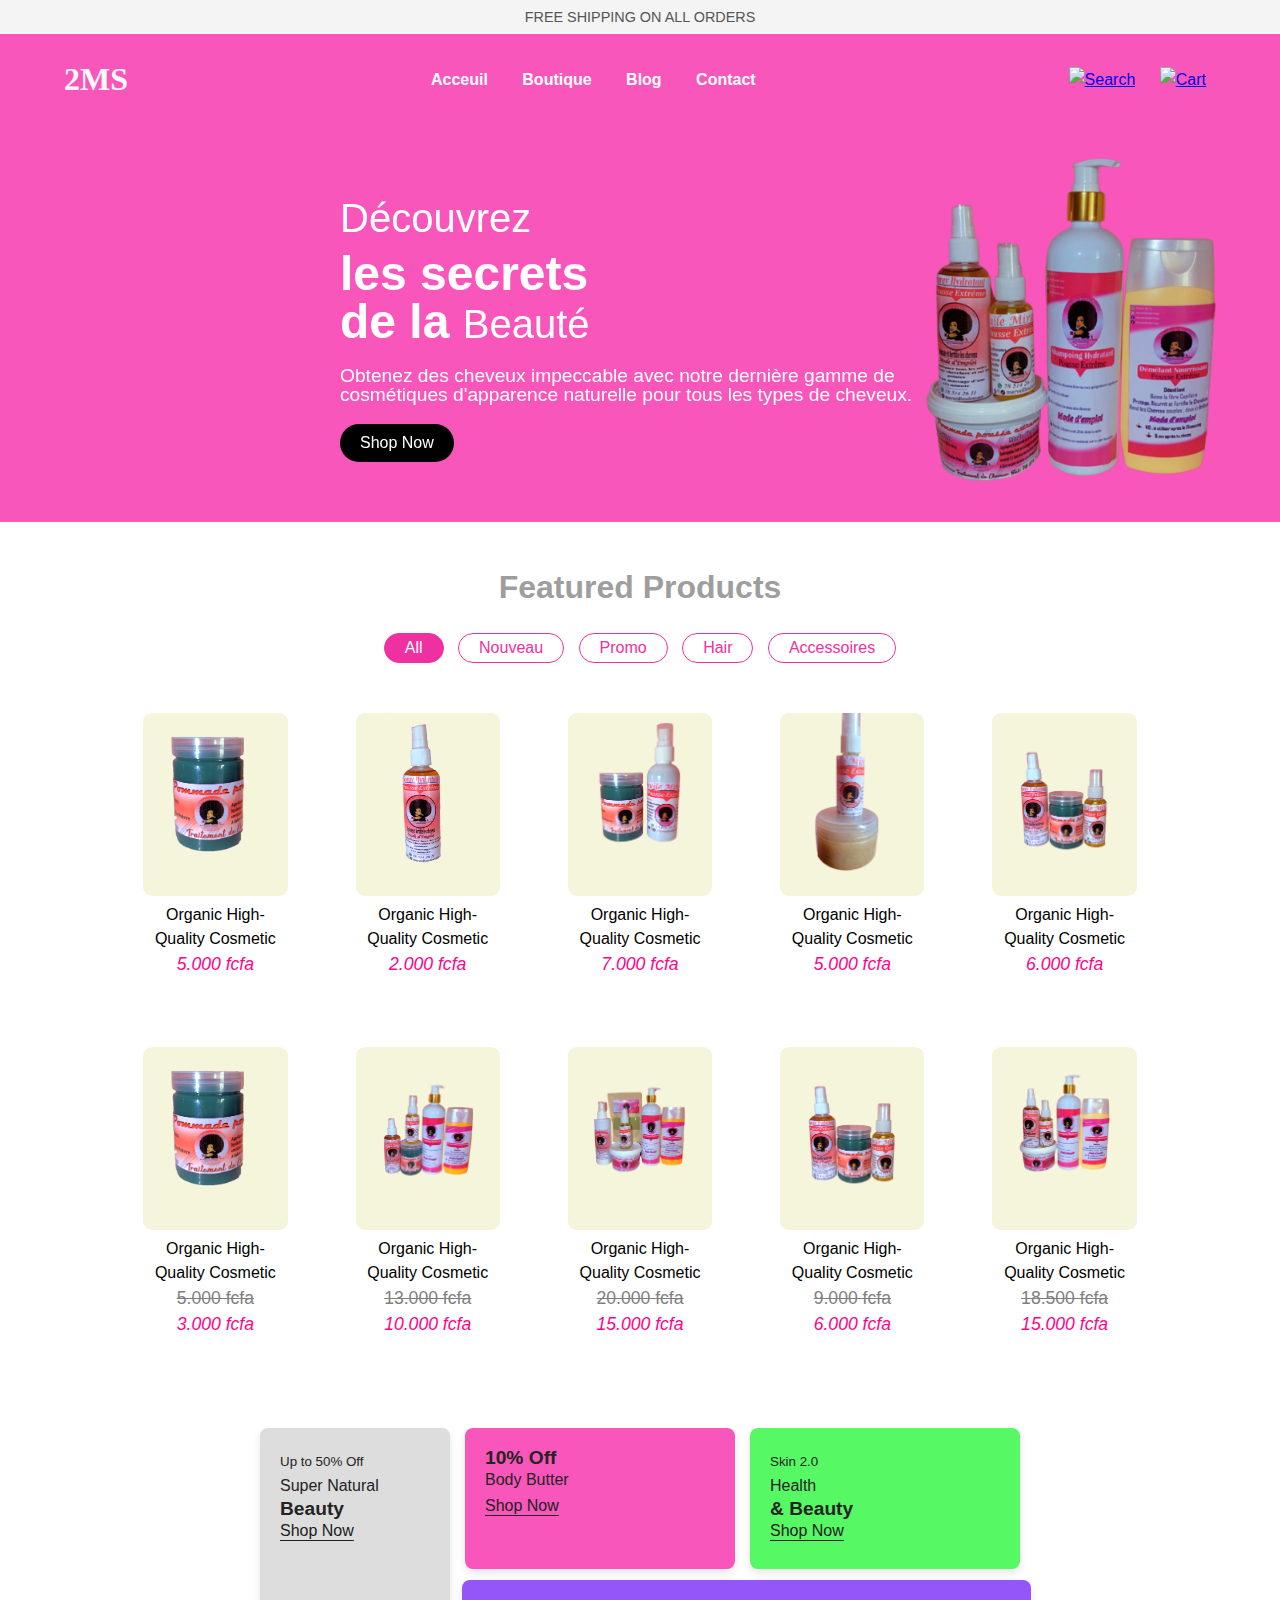
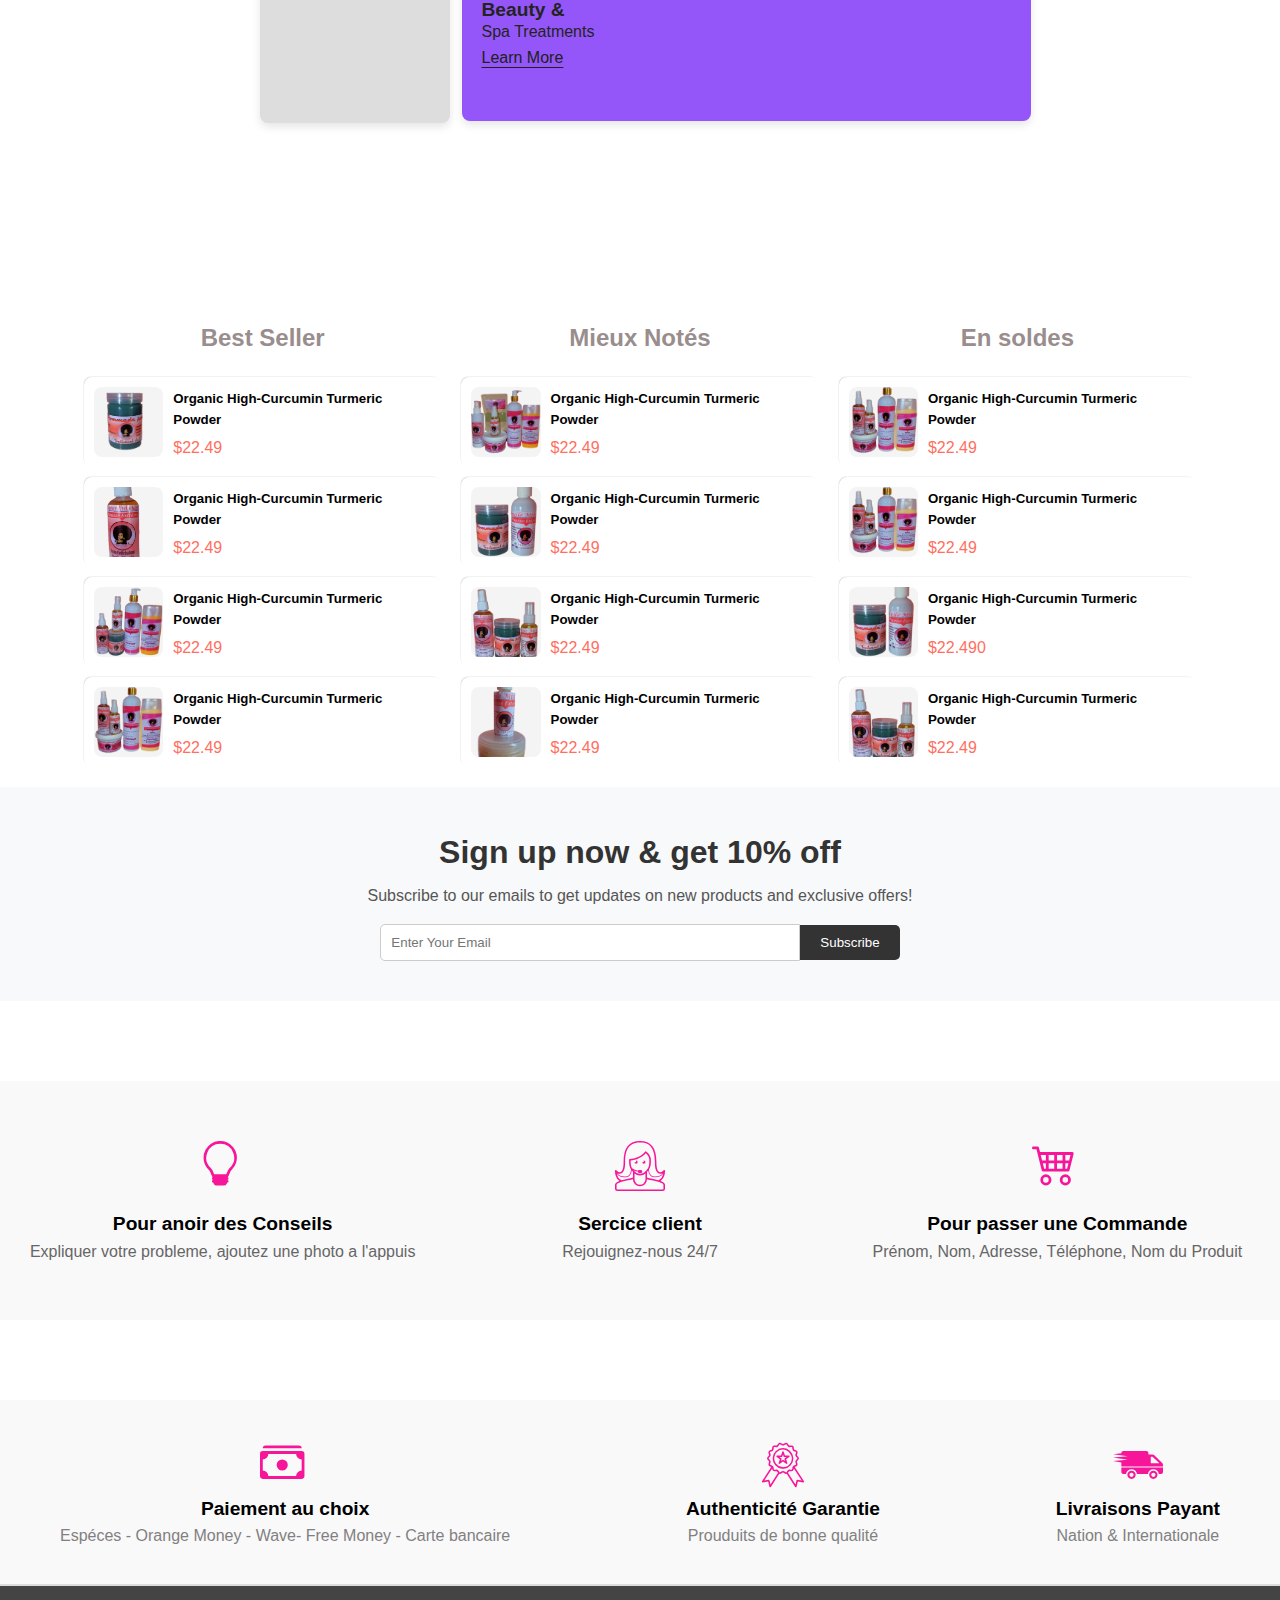
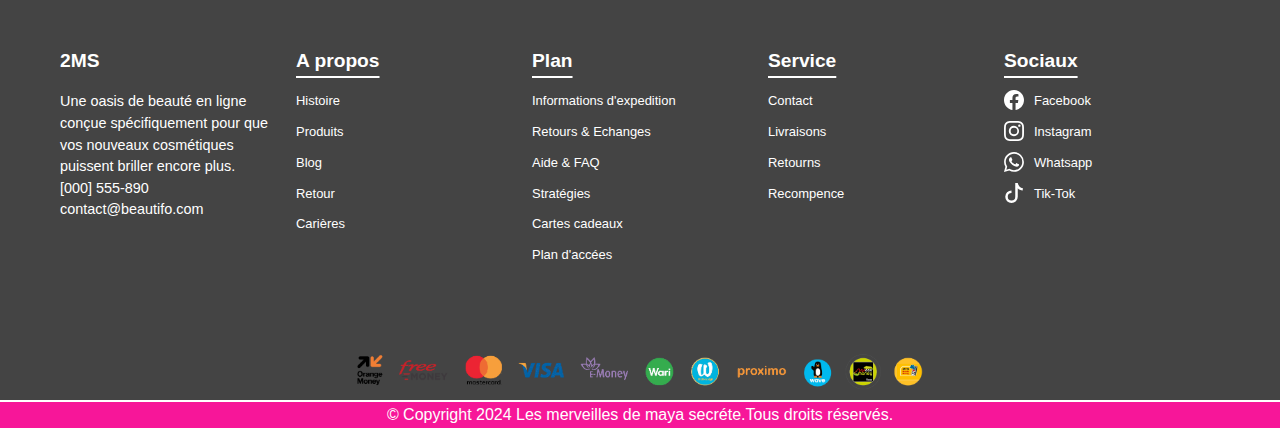
==== index.html @ 4b8a7e7c "init" ====
<!DOCTYPE html>
<html lang="en">
  <head>
    <meta charset="UTF-8" />
    <meta name="viewport" content="width=device-width, initial-scale=1.0" />
    <title>Beautifo Store</title>
    <link rel="stylesheet" href="./asset/css/style.css" />
  </head>

  <body>
    <header>
      <div class="top-bar">
        <p>FREE SHIPPING ON ALL ORDERS</p>
      </div>
      <div class="main-header">
        <div class="header-nav">
          <div class="logo">
            <h1>2MS</h1>
          </div>
          <nav>
            <ul>
              <li><a href="#">Acceuil</a></li>
              <li><a href="#v">Boutique</a></li>
              <li><a href="#">Blog</a></li>
              <li><a href="#">Contact</a></li>
            </ul>
          </nav>
          <div class="header-icons">
            <a href="#"><img src="search-icon.png" alt="Search" /></a>
            <a href="#"><img src="cart-icon.png" alt="Cart" /></a>
          </div>
        </div>
      </div>
    </header>


    <section class="hero">
      <div class="hero-container">
        <div class="hero-content">
          <small class="stm">Découvrez</small>
          <h2>les secrets <br />de la <small>Beauté</small></h2>
          <p>
            Obtenez des cheveux impeccable avec notre dernière gamme de <br />
            cosmétiques d'apparence naturelle pour tous les types de cheveux.
          </p>
          <button>Shop Now</button>
        </div>
      </div>
    </section>
    <section class="featured-products">
      <div class="container">
        <h2>Featured Products</h2>
        <div class="tabs">
          <button class="tab-button active" data-category="all">All</button>
          <button class="tab-button" data-category="face">Nouveau</button>
          <button class="tab-button" data-category="body">Promo</button>
          <button class="tab-button" data-category="hair">Hair</button>
          <button class="tab-button" data-category="accessories">
            Accessoires
          </button>
        </div>
        <div class="product-grid">
          
          <div class="product" data-category="face">
            <div class="card-img">
              <img src="./images/1.png" alt="Product 1" />
            </div>
            <div class="card-body">
              <p>Organic High-Quality Cosmetic</p>
              <em>5.000 fcfa</em>
               
            </div>
          </div>
          
          <div class="product" data-category="face">
            <div class="card-img">
              <img src="./images/2.png" alt="Product 1" />
            </div>
            <div class="card-body">
              <p>Organic High-Quality Cosmetic</p>
              <em>2.000 fcfa</em>
               
            </div>
          </div>
          
          <div class="product" data-category="face">
            <div class="card-img">
              <img src="./images/6.png" alt="Product 1" />
            </div>
            <div class="card-body">
              <p>Organic High-Quality Cosmetic</p>
              <em>7.000 fcfa</em>
               
            </div>
          </div>
          
          <div class="product" data-category="face">
            <div class="card-img">
              <img src="./images/7.png" alt="Product 1" />
            </div>
            <div class="card-body">
              <p>Organic High-Quality Cosmetic</p>
              <em>5.000 fcfa</em>
               
            </div>
          </div>
          
          <div class="product" data-category="face">
            <div class="card-img">
              <img src="./images/8.png" alt="Product 1" />
            </div>
            <div class="card-body">
              <p>Organic High-Quality Cosmetic</p>
              <em>6.000 fcfa</em>
               
            </div>
          </div>
          
         
        </div>

        
        <div class="product-grid">
          <!-- Repeat this block for each product -->
          <div class="product" data-category="face">
            <div class="card-img">
              <img src="./images/1.png" alt="Product 1" />
            </div>
            <div class="card-body">
              <p>Organic High-Quality Cosmetic</p>
             <p> <del>5.000 fcfa</del><br>
              <em>3.000 fcfa</em> 
              </p>
               
            </div>
          </div>
          <div class="product" data-category="face">
            <div class="card-img">
              <img src="./images/3.png" alt="Product 1" />
            </div>
            <div class="card-body">
              <p>Organic High-Quality Cosmetic</p>
              <p> <del>13.000 fcfa</del><br>
                <em>10.000 fcfa</em> 
                </p>
               
            </div>
          </div>
          <div class="product" data-category="face">
            <div class="card-img">
              <img src="./images/5.png" alt="Product 1" />
            </div>
            <div class="card-body">
              <p>Organic High-Quality Cosmetic</p>
              <p> <del>20.000 fcfa</del><br>
                <em>15.000 fcfa</em> 
                </p>
               
            </div>
          </div>
        
          <div class="product" data-category="face">
            <div class="card-img">
              <img src="./images/8.png" alt="Product 1" />
            </div>
            <div class="card-body">
              <p>Organic High-Quality Cosmetic</p>
              <p> <del>9.000 fcfa</del><br>
                <em>6.000 fcfa</em> 
                </p>
               
            </div>
          </div>

          <div class="product" data-category="face">
            <div class="card-img">
              <img src="./images/4.png" alt="Product 1" />
            </div>
            <div class="card-body">
              <p>Organic High-Quality Cosmetic</p>
              <p> <del>18.500 fcfa</del><br>
                <em>15.000 fcfa</em> 
                </p>
            </div>
          </div>
          
          <!-- Add more products here -->
        </div>
      </div>
    </section>

    <section class="promotions">
      <div class="promotions_container">
        <div class="promotion-item item-1">
          <div class="promo-content">
            <small>Up to 50% Off</small>
            <p>Super Natural</p>
            <h3>Beauty</h3>
            <a href="#" class="promo-button">Shop Now</a>
          </div>
        </div>
        <div class="promotion-item item-2">
          <div class="promo-content">
            <h3>10% Off</h3>
            <p>Body Butter</p>
            <a href="#" class="promo-button">Shop Now</a>
          </div>
        </div>
        <div class="promotion-item item-3">
          <div class="promo-content">
            <small>Skin 2.0</small>
            <p>Health</p>
            <h3>& Beauty</h3>
            <a href="#" class="promo-button">Shop Now</a>
          </div>
        </div>
        <div class="promotion-item item-4">
          <div class="promo-content">
            <h3>Beauty &</h3>
            <p>Spa Treatments</p>
            <a href="#" class="promo-button">Learn More</a>
          </div>
        </div>
      </div>
    </section>
    <!-- Section Produits Populaires -->
    <!-- ?:::::::::::::::::::::::::::::::::::::::: PARTIE BEST SELLER  ::::::::::::::::::::::::::::::::::::::::::: -->
    <!-- ?:::::::::::::::::::::::::::::::::::::::: PARTIE BEST SELLER  ::::::::::::::::::::::::::::::::::::::::::: -->
    <!-- ?:::::::::::::::::::::::::::::::::::::::: PARTIE BEST SELLER  ::::::::::::::::::::::::::::::::::::::::::: -->

    <section id="v" class="popular-products">
      <div class="container">
        <div class="product-category">
          <h3>Best Seller</h3>
          <div class="product-list">
            <div class="product-item">
              <img src="./images/1.png" alt="Product 1" />
              <div class="body-product">
                <h5>Organic High-Curcumin Turmeric Powder</h5>
                <p>$22.49</p>
              </div>
            </div>
            <div class="product-item">
              <img src="./images/2.png" alt="Product 2" />
              <div class="body-product">
                <h5>Organic High-Curcumin Turmeric Powder</h5>
                <p>$22.49</p>
              </div>
            </div>
            <div class="product-item">
              <img src="./images/3.png" alt="Product 3" />
              <div class="body-product">
                <h5>Organic High-Curcumin Turmeric Powder</h5>
                <p>$22.49</p>
              </div>
            </div>
            <div class="product-item">
              <img src="./images/4.png" alt="Product 4" />
              <div class="body-product">
                <h5>Organic High-Curcumin Turmeric Powder</h5>
                <p>$22.49</p>
              </div>
            </div>
          </div>
        </div>

        <!-- ?:::::::::::::::::::::::::::::::::::::::: PARTIE LES MIEUX NOTES  ::::::::::::::::::::::::::::::::::::::::::: -->
        <!-- ?:::::::::::::::::::::::::::::::::::::::: PARTIE LES MIEUX NOTES  ::::::::::::::::::::::::::::::::::::::::::: -->
        <!-- ?:::::::::::::::::::::::::::::::::::::::: PARTIE LES MIEUX NOTES  ::::::::::::::::::::::::::::::::::::::::::: -->

        <div class="product-category">
          <h3>Mieux Notés</h3>
          <div class="product-list">
            <div class="product-item">
              <img src="./images/5.png" alt="Product 1" />
              <div class="body-product">
                <h5>Organic High-Curcumin Turmeric Powder</h5>
                <p>$22.49</p>
              </div>
            </div>
            <div class="product-item">
              <img src="./images/6.png" alt="Product 2" />
              <div class="body-product">
                <h5>Organic High-Curcumin Turmeric Powder</h5>
                <p>$22.49</p>
              </div>
            </div>
            <div class="product-item">
              <img src="./images/8.png" alt="Product 3" />
              <div class="body-product">
                <h5>Organic High-Curcumin Turmeric Powder</h5>
                <p>$22.49</p>
              </div>
            </div>
            <div class="product-item">
              <img src="./images/7.png" alt="Product 4" />
              <div class="body-product">
                <h5>Organic High-Curcumin Turmeric Powder</h5>
                <p>$22.49</p>
              </div>
            </div>
          </div>
        </div>

        <!-- ?:::::::::::::::::::::::::::::::::::::::: PARTIE EN SOLDE  ::::::::::::::::::::::::::::::::::::::::::: -->
        <!-- ?:::::::::::::::::::::::::::::::::::::::: PARTIE EN SOLDE  ::::::::::::::::::::::::::::::::::::::::::: -->
        <!-- ?:::::::::::::::::::::::::::::::::::::::: PARTIE EN SOLDE  ::::::::::::::::::::::::::::::::::::::::::: -->

        <div class="product-category">
          <h3>En soldes</h3>
          <div class="product-list">
            <div class="product-item">
              <img src="./images/4.png" alt="Product 1" />
              <div class="body-product">
                <h5>Organic High-Curcumin Turmeric Powder</h5>
                <p>$22.49</p>
              </div>
            </div>
            <div class="product-item">
              <img src="./images/4.png" alt="Product 2" />
              <div class="body-product">
                <h5>Organic High-Curcumin Turmeric Powder</h5>
                <p>$22.49</p>
              </div>
            </div>
            <div class="product-item">
              <img src="./images/6.png"  alt="Product 3" />
              <div class="body-product">
                <h5>Organic High-Curcumin Turmeric Powder</h5>
                <p>$22.490</p>
              </div>
            </div>
            <div class="product-item">
              <img src="./images/8.png" alt="Product 4" />
              <div class="body-product">
                <h5>Organic High-Curcumin Turmeric Powder</h5>
                <p>$22.49</p>
              </div>
            </div>
          </div>
        </div>
      </div>
    </section>
    <!-- Section Inscription -->
    <section class="signup">
      <div class="container">
        <h2>Sign up now & get 10% off</h2>
        <p>
          Subscribe to our emails to get updates on new products and exclusive
          offers!
        </p>
        <form>
          <input type="email" placeholder="Enter Your Email" />
          <button type="submit">Subscribe</button>
        </form>
      </div>
    </section>
    <section class="featured-products">
      <div class="container"></div>
    </section>
    <!-- ************************** SECTION INFOS ************************** -->
    <!-- ************************** SECTION INFOS ************************** -->
    <!-- ************************** SECTION INFOS ************************** -->
    <section class="info-section">
      <div class="info-container">
        <div class="info-item">

<svg xmlns="http://www.w3.org/2000/svg" width="16" height="16" fill="currentColor" class="bi bi-lightbulb" viewBox="0 0 18 18">
  <path d="M2 6a6 6 0 1 1 10.174 4.31c-.203.196-.359.4-.453.619l-.762 1.769A.5.5 0 0 1 10.5 13a.5.5 0 0 1 0 1 .5.5 0 0 1 0 1l-.224.447a1 1 0 0 1-.894.553H6.618a1 1 0 0 1-.894-.553L5.5 15a.5.5 0 0 1 0-1 .5.5 0 0 1 0-1 .5.5 0 0 1-.46-.302l-.761-1.77a1.964 1.964 0 0 0-.453-.618A5.984 5.984 0 0 1 2 6zm6-5a5 5 0 0 0-3.479 8.592c.263.254.514.564.676.941L5.83 12h4.342l.632-1.467c.162-.377.413-.687.676-.941A5 5 0 0 0 8 1z"/>
</svg><h4>Pour anoir des Conseils</h4>
          <p>Expliquer votre probleme, ajoutez une photo a l'appuis</p>
        </div>

        <div class="info-item">
          <?xml version="1.0" ?>
          <svg data-name="Layer 1" id="Layer_1" viewBox="0 0 64 64" fill="currentColor" class="bi bi-service"
            xmlns="http://www.w3.org/2000/svg">
            <path class="cls-1" d="M27,25a1.91,1.91,0,0,0-.58.1,1,1,0,1,1-1.32,1.32A1.86,1.86,0,0,0,25,27a2,2,0,1,0,2-2Z" />
            <path class="cls-1"
              d="M37,25a1.92,1.92,0,0,0-.59.1A1,1,0,0,1,37,26a1,1,0,0,1-1,1,1,1,0,0,1-.9-.58A1.86,1.86,0,0,0,35,27a2,2,0,1,0,2-2Z" />
            <path class="cls-1"
              d="M5.74,51.07C2.21,52.33,0,53.84,0,56v5a3,3,0,0,0,3,3H61a3,3,0,0,0,3-3V56c0-2.16-2.19-3.67-5.72-4.93C64.53,47,64,38,64,37.93a1,1,0,0,0-1.83-.48S60.38,40,58,40c-4.13,0-5-7.07-5-13C53,8.58,46.32,0,32,0S11,8.58,11,27c0,5.93-.87,13-5,13-2.41,0-4.15-2.53-4.16-2.55A1,1,0,0,0,0,37.93C0,38-.53,47,5.74,51.07Zm-3.5-9.43c2,3.22,4.88,4.86,10.77,4.86a7.68,7.68,0,0,0,5.93-2.39,11.05,11.05,0,0,0,2.5-6.33c.27.31.55.62.86.93s.47.48.7.73v7.25h0a43.67,43.67,0,0,1-6.43,1.61c-2.58.54-5.49,1.16-8.13,1.9C4.21,48.56,2.74,44.6,2.24,41.64Zm38.05-4.35q-.51.51-1,1.08h0C37.75,40,35.86,42,32,42s-5.75-2-7.27-3.63h0q-.51-.57-1-1.08l0,0A19.7,19.7,0,0,0,29,39.18,2,2,0,0,0,31,41h2a2,2,0,0,0,0-4H31a2,2,0,0,0-1.83,1.2A20.92,20.92,0,0,1,21.89,35C20.49,32.72,20,29.88,20,25v-.11c6.46-.58,15-3.91,19.41-9.32A12,12,0,0,1,44,25C44,31.58,43.13,34.45,40.29,37.29ZM25,47.05V41.44A10.31,10.31,0,0,0,32,44a10.31,10.31,0,0,0,7-2.56V49a7,7,0,0,1-14,0Zm37,9v5a1,1,0,0,1-1,1H3a1,1,0,0,1-1-1V56c0-2.59,9.71-4.63,14.93-5.72,2.73-.57,4.6-1,5.85-1.38h0l.16,0V49a9,9,0,0,0,18,0v-.16l.16,0h0c1.25.4,3.12.81,5.85,1.38C52.27,51.37,62,53.41,62,56Zm-6.41-5.79c-2.64-.74-5.55-1.36-8.13-1.9A43.67,43.67,0,0,1,41,46.7h0V39.44c.23-.25.47-.5.7-.73s.59-.62.85-.92a11.21,11.21,0,0,0,2.51,6.32A7.68,7.68,0,0,0,51,46.5c5.86,0,8.73-1.62,10.73-4.8C61.2,44.65,59.72,48.59,55.57,50.21ZM13,27C13,15.36,15.17,2,32,2c8.84,0,19,2.84,19,25,0,10,2.35,15,7,15a6.08,6.08,0,0,0,2.84-.75C59,44.12,56.36,45.5,51,45.5a6.7,6.7,0,0,1-5.19-2.06c-1.84-2-2.25-5-2.32-6.85C45.34,33.87,46,30.61,46,25a14,14,0,0,0-6.22-11.64,1,1,0,0,0-1.37.25c-4,5.63-13,9-19.39,9.35a1,1,0,0,0-1,.91c0,.37,0,.75,0,1.13,0,5.61.65,8.87,2.51,11.59-.07,1.82-.48,4.84-2.32,6.85A6.7,6.7,0,0,1,13,45.5c-5.37,0-8-1.38-9.84-4.25A6.08,6.08,0,0,0,6,42C10.66,42,13,37,13,27Z" />
          </svg>
          <h4>Sercice client</h4>
          <p>Rejouignez-nous 24/7 </p>
        </div>

        <div class="info-item">
<svg xmlns="http://www.w3.org/2000/svg" width="16" height="16" fill="currentColor" class="bi bi-cart4" viewBox="0 0 18 18">
  <path d="M0 2.5A.5.5 0 0 1 .5 2H2a.5.5 0 0 1 .485.379L2.89 4H14.5a.5.5 0 0 1 .485.621l-1.5 6A.5.5 0 0 1 13 11H4a.5.5 0 0 1-.485-.379L1.61 3H.5a.5.5 0 0 1-.5-.5zM3.14 5l.5 2H5V5H3.14zM6 5v2h2V5H6zm3 0v2h2V5H9zm3 0v2h1.36l.5-2H12zm1.11 3H12v2h.61l.5-2zM11 8H9v2h2V8zM8 8H6v2h2V8zM5 8H3.89l.5 2H5V8zm0 5a1 1 0 1 0 0 2 1 1 0 0 0 0-2zm-2 1a2 2 0 1 1 4 0 2 2 0 0 1-4 0zm9-1a1 1 0 1 0 0 2 1 1 0 0 0 0-2zm-2 1a2 2 0 1 1 4 0 2 2 0 0 1-4 0z"/>
</svg>
          <h4>Pour passer une Commande</h4>
          <p>Prénom, Nom, Adresse, Téléphone, Nom du Produit</p>
        </div>
        </div>
    </section>

    <section class="featured-products">
      <div class="container"></div>
    </section>
    <!-- ************************** FOOTER ************************** -->
    <!-- ************************** FOOTER ************************** -->
    <!-- ************************** FOOTER ************************** -->

    <footer>
      <div class="footer-top">

        <div class="f-container">
          
          <div class="footer-top-item">
            
<svg xmlns="http://www.w3.org/2000/svg" width="16" height="16" fill="currentColor" class="bi bi-cash-stack" viewBox="0 0 18 18">
  <path d="M1 3a1 1 0 0 1 1-1h12a1 1 0 0 1 1 1H1zm7 8a2 2 0 1 0 0-4 2 2 0 0 0 0 4z"/>
  <path d="M0 5a1 1 0 0 1 1-1h14a1 1 0 0 1 1 1v8a1 1 0 0 1-1 1H1a1 1 0 0 1-1-1V5zm3 0a2 2 0 0 1-2 2v4a2 2 0 0 1 2 2h10a2 2 0 0 1 2-2V7a2 2 0 0 1-2-2H3z"/>
</svg></svg> <strong>Paiement au choix</strong><p>Espéces - Orange Money - Wave- Free Money - Carte bancaire</p>
          </div>
          
          <div class="footer-top-item">
           

            <?xml version="1.0" ?>
            <svg viewBox="0 0 64 64" fill="currentColor" class="bi bi-award" xmlns="http://www.w3.org/2000/svg">
              <g data-name="17 quality" id="_17_quality">
                <path d="M40.4,20.57a1.009,1.009,0,0,0-.95-.69H34.48l-1.53-4.72a1,1,0,0,0-1.9,0l-1.53,4.72H24.55a1.009,1.009,0,0,0-.95.69.991.991,0,0,0,.37,1.12l4.01,2.92-1.53,4.72a1,1,0,0,0,.36,1.12,1.022,1.022,0,0,0,1.18,0L32,27.53l4.01,2.92a1.086,1.086,0,0,0,.59.19,1.036,1.036,0,0,0,.59-.19,1,1,0,0,0,.36-1.12l-1.53-4.72,4.01-2.92A.991.991,0,0,0,40.4,20.57Zm-6.14,2.85a1.006,1.006,0,0,0-.37,1.12l.81,2.48-2.11-1.54a1.011,1.011,0,0,0-1.18,0L29.3,27.02l.81-2.48a1.006,1.006,0,0,0-.37-1.12l-2.11-1.54h2.61a.991.991,0,0,0,.95-.69L32,18.71l.81,2.48a.991.991,0,0,0,.95.69h2.61Z"/>
                <path d="M32,10.26a13.239,13.239,0,0,0-1.13,26.43c.38.03.75.05,1.13.05.34,0,.69-.02,1.03-.05h.1v-.01A13.234,13.234,0,0,0,32,10.26Zm9.81,18.72a.01.01,0,0,0-.01.01,11.191,11.191,0,0,1-8.85,5.7l-.01.01h-.01a9.1,9.1,0,0,1-1.88-.01,11.236,11.236,0,1,1,10.76-5.71Z"/>
                <path d="M58.88,52.73,55.12,46.9q-4.035-6.225-8.06-12.47c.21-.08.45-.17.69-.25a4.179,4.179,0,0,0,2.67-1.8,4.179,4.179,0,0,0-.25-3.19,4.06,4.06,0,0,1-.37-1.63,3.96,3.96,0,0,1,1.01-1.25,4.234,4.234,0,0,0,1.64-2.81,4.19,4.19,0,0,0-1.64-2.8,4.091,4.091,0,0,1-1.01-1.26,4.06,4.06,0,0,1,.37-1.63,4.157,4.157,0,0,0,.25-3.18,4.2,4.2,0,0,0-2.67-1.8,4.218,4.218,0,0,1-1.49-.71,4.362,4.362,0,0,1-.36-1.61,4.191,4.191,0,0,0-1.15-3,4.2,4.2,0,0,0-3.17-.45,4.081,4.081,0,0,1-1.65,0,4.051,4.051,0,0,1-1.01-1.27,4.212,4.212,0,0,0-2.37-2.23,4.132,4.132,0,0,0-3.02.96A4.143,4.143,0,0,1,32,5.25a4.143,4.143,0,0,1-1.53-.73,4.122,4.122,0,0,0-3.01-.96,4.2,4.2,0,0,0-2.38,2.23,4.2,4.2,0,0,1-1,1.27,4.136,4.136,0,0,1-1.66,0,4.174,4.174,0,0,0-3.16.45,4.164,4.164,0,0,0-1.16,3.01,3.961,3.961,0,0,1-.37,1.6,3.944,3.944,0,0,1-1.47.7,4.226,4.226,0,0,0-2.68,1.8,4.179,4.179,0,0,0,.25,3.19,4.06,4.06,0,0,1,.37,1.63,4.091,4.091,0,0,1-1.01,1.26,4.19,4.19,0,0,0-1.64,2.8,4.234,4.234,0,0,0,1.64,2.81,3.96,3.96,0,0,1,1.01,1.25,4.06,4.06,0,0,1-.37,1.63,4.157,4.157,0,0,0-.25,3.18,4.142,4.142,0,0,0,2.67,1.8c.23.09.47.17.69.26Q12.905,40.67,8.88,46.9L5.12,52.73a.981.981,0,0,0,.01,1.1.992.992,0,0,0,1.01.42l6.83-1.27,1.66,6.76a1,1,0,0,0,.81.74.875.875,0,0,0,.16.02.985.985,0,0,0,.84-.46L27.22,43.35c.08.02.15.07.23.09a2.2,2.2,0,0,0,.5.06,5.009,5.009,0,0,0,2.52-1.02A4.143,4.143,0,0,1,32,41.75a4.143,4.143,0,0,1,1.53.73,4.1,4.1,0,0,0,3.03.96c.08-.02.15-.07.22-.09L47.56,60.04a.985.985,0,0,0,.84.46.875.875,0,0,0,.16-.02,1,1,0,0,0,.81-.74l1.66-6.76,6.83,1.27a1,1,0,0,0,1.01-.42A.981.981,0,0,0,58.88,52.73ZM16.02,57l-1.33-5.41a1,1,0,0,0-1.15-.75L8.06,51.86l2.5-3.87q3.75-5.82,7.52-11.64a.784.784,0,0,1,.02.14,4.191,4.191,0,0,0,1.15,3,4.205,4.205,0,0,0,3.17.45,4.081,4.081,0,0,1,1.65,0,3.935,3.935,0,0,1,1.01,1.27c.19.29.38.58.58.86ZM36.4,41.29a.7.7,0,0,1-.3.2c-.28.06-1.02-.39-1.5-.7A5.071,5.071,0,0,0,32,39.75a5.071,5.071,0,0,0-2.6,1.04c-.48.31-1.22.77-1.49.71a.828.828,0,0,1-.32-.22,6.488,6.488,0,0,1-.81-1.13,5.026,5.026,0,0,0-1.83-2.01,3.246,3.246,0,0,0-1.45-.29,11.376,11.376,0,0,0-1.3.1c-.62.07-1.46.17-1.7-.02s-.34-1.04-.41-1.66a5.025,5.025,0,0,0-.79-2.64,1.7,1.7,0,0,0-.27-.27,1.249,1.249,0,0,0-.12-.09l-.01-.01h-.01a6.3,6.3,0,0,0-1.98-.97c-.59-.21-1.39-.49-1.53-.79-.14-.28.14-1.07.34-1.65a4.932,4.932,0,0,0,.43-2.73,4.848,4.848,0,0,0-1.55-2.23c-.44-.44-1.05-1.05-1.05-1.39s.61-.95,1.05-1.39a4.848,4.848,0,0,0,1.55-2.23,4.932,4.932,0,0,0-.43-2.73c-.2-.58-.48-1.37-.34-1.66s.95-.57,1.54-.78a4.864,4.864,0,0,0,2.37-1.34,4.91,4.91,0,0,0,.8-2.63c.07-.62.16-1.46.41-1.66s1.08-.1,1.7-.03a5.007,5.007,0,0,0,2.75-.19,4.956,4.956,0,0,0,1.83-2.01c.33-.54.79-1.27,1.12-1.34.28-.07,1.02.4,1.5.7A5.071,5.071,0,0,0,32,7.25a5.071,5.071,0,0,0,2.6-1.04c.48-.3,1.21-.76,1.5-.7.33.07.79.8,1.12,1.34a4.956,4.956,0,0,0,1.83,2.01,5.007,5.007,0,0,0,2.75.19c.62-.07,1.46-.17,1.7.02s.34,1.04.41,1.66a5.025,5.025,0,0,0,.79,2.64,5.024,5.024,0,0,0,2.39,1.35c.59.2,1.39.48,1.53.78.14.28-.14,1.07-.34,1.65a4.932,4.932,0,0,0-.43,2.73,4.848,4.848,0,0,0,1.55,2.23c.44.44,1.05,1.05,1.05,1.39s-.61.95-1.05,1.39a4.848,4.848,0,0,0-1.55,2.23,4.932,4.932,0,0,0,.43,2.73c.2.58.48,1.37.34,1.66s-.95.58-1.53.78a6.074,6.074,0,0,0-2.07,1.02,3.107,3.107,0,0,0-.31.32,4.91,4.91,0,0,0-.8,2.63c-.07.62-.16,1.46-.41,1.66s-1.08.1-1.7.03a4.916,4.916,0,0,0-2.75.19,5.026,5.026,0,0,0-1.83,2.01A6.464,6.464,0,0,1,36.4,41.29Zm14.06,9.55a1,1,0,0,0-1.15.75L47.98,57,38.34,42.07c.2-.28.39-.57.58-.86a4.07,4.07,0,0,1,1-1.27,4.136,4.136,0,0,1,1.66,0,4.174,4.174,0,0,0,3.16-.45,4.157,4.157,0,0,0,1.16-3,.675.675,0,0,1,.02-.14q3.765,5.82,7.52,11.64l2.5,3.87Z"/>
              </g>
            </svg><strong>Authenticité Garantie</strong><p>Prouduits de bonne qualité</p>
          </div>

          <div class="footer-top-item">
<?xml version="1.0" encoding="iso-8859-1"?>
<svg version="1.1" id="Capa_1" xmlns="http://www.w3.org/2000/svg" xmlns:xlink="http://www.w3.org/1999/xlink" 
	 width="16" height="16" fill="currentColor" class="trunk" viewBox="0 0 612 612"  >
<g>
	<g>
		<path d="M226.764,375.35c-28.249,0-51.078,22.91-51.078,51.16c0,28.166,22.829,51.078,51.078,51.078s51.078-22.912,51.078-51.078
			C277.841,398.26,255.013,375.35,226.764,375.35z M226.764,452.049c-14.125,0-25.54-11.498-25.54-25.541
			c0-14.123,11.415-25.539,25.54-25.539c14.124,0,25.539,11.416,25.539,25.539C252.302,440.551,240.888,452.049,226.764,452.049z
			 M612,337.561v54.541c0,13.605-11.029,24.635-24.636,24.635h-26.36c-4.763-32.684-32.929-57.812-66.927-57.812
			c-33.914,0-62.082,25.129-66.845,57.812H293.625c-4.763-32.684-32.93-57.812-66.845-57.812c-33.915,0-62.082,25.129-66.844,57.812
			h-33.012c-13.606,0-24.635-11.029-24.635-24.635v-54.541H612L612,337.561z M494.143,375.35c-28.249,0-51.16,22.91-51.16,51.16
			c0,28.166,22.912,51.078,51.16,51.078c28.166,0,51.077-22.912,51.077-51.078C545.22,398.26,522.309,375.35,494.143,375.35z
			 M494.143,452.049c-14.125,0-25.539-11.498-25.539-25.541c0-14.123,11.414-25.539,25.539-25.539
			c14.042,0,25.539,11.416,25.539,25.539C519.682,440.551,508.185,452.049,494.143,452.049z M602.293,282.637l-96.817-95.751
			c-6.159-6.077-14.453-9.526-23.076-9.526h-48.86v-18.313c0-13.631-11.004-24.635-24.635-24.635H126.907
			c-13.55,0-24.635,11.005-24.635,24.635v3.86L2.3,174.429l177.146,23.068L0,215.323l178.814,25.423L0,256.25l102.278,19.29
			l-0.007,48.403h509.712v-17.985C611.983,297.171,608.452,288.796,602.293,282.637z M560.084,285.839h-93.697
			c-2.135,0-3.86-1.724-3.86-3.859v-72.347c0-2.135,1.725-3.86,3.86-3.86h17.82c0.985,0,1.971,0.411,2.71,1.068l75.796,72.347
			C565.257,281.569,563.532,285.839,560.084,285.839z"/>
	</g>
</g>
</svg> <strong>Livraisons Payant</strong><p>Nation & Internationale</p>
          </div>

        </div>
      </div>
      <div class="footer-middle">
        <div class="f-container">
          <div class="footer-column texte">
            <h3 style="text-decoration: none;">2MS</h3>
            <p>
                Une oasis de beauté en ligne conçue spécifiquement pour que vos nouveaux 
                cosmétiques puissent briller encore plus.
            </p>
            <p>[000] 555-890<br />contact@beautifo.com</p>
          </div>
          <div class="footer-column">
            <h3>A propos</h3>
            <ul>
              <li><a href="#">Histoire</a></li>
              <li><a href="#">Produits</a></li>
              <li><a href="#">Blog</a></li>
              <li><a href="#">Retour</a></li>
              <li><a href="#">Carières</a></li>
            </ul>
          </div>
          <div class="footer-column">
            <h3>Plan</h3>
            <ul>
              <li><a href="#">Informations d'expedition</a></li>
              <li><a href="#">Retours & Echanges</a></li>
              <li><a href="#">Aide & FAQ</a></li>
              <li><a href="#">Stratégies</a></li>
              <li><a href="#">Cartes cadeaux</a></li>
              <li><a href="#">Plan d'accées</a></li>
            </ul>
          </div>
          <div class="footer-column">
            <h3>Service</h3>
            <ul>
              <li><a href="#" class="trans">Contact</a></li>
              <li><a href="#">Livraisons</a></li>
              <li><a href="#">Retourns</a></li>
              <li><a href="#">Recompence</a></li>
            </ul>
          </div>
          <div class="footer-column socials">
            <h3>Sociaux</h3>
            <ul>
              
                <li>
                   <a href="#" class="child-1">
                <svg xmlns="http://www.w3.org/2000/svg" width="20" height="20" fill="currentColor" class="bi bi-facebook" viewBox="0 0 16 16">
                  <path d="M16 8.049c0-4.446-3.582-8.05-8-8.05C3.58 0-.002 3.603-.002 8.05c0 4.017 2.926 7.347 6.75 7.951v-5.625h-2.03V8.05H6.75V6.275c0-2.017 1.195-3.131 3.022-3.131.876 0 1.791.157 1.791.157v1.98h-1.009c-.993 0-1.303.621-1.303 1.258v1.51h2.218l-.354 2.326H9.25V16c3.824-.604 6.75-3.934 6.75-7.951z"/>
                </svg>Facebook</a>
              </li>

              <li>
                <a href="#" class="child-2">
                <svg xmlns="http://www.w3.org/2000/svg" width="20" height="20" fill="currentColor" class="bi bi-instagram" viewBox="0 0 16 16">
                  <path d="M8 0C5.829 0 5.556.01 4.703.048 3.85.088 3.269.222 2.76.42a3.917 3.917 0 0 0-1.417.923A3.927 3.927 0 0 0 .42 2.76C.222 3.268.087 3.85.048 4.7.01 5.555 0 5.827 0 8.001c0 2.172.01 2.444.048 3.297.04.852.174 1.433.372 1.942.205.526.478.972.923 1.417.444.445.89.719 1.416.923.51.198 1.09.333 1.942.372C5.555 15.99 5.827 16 8 16s2.444-.01 3.298-.048c.851-.04 1.434-.174 1.943-.372a3.916 3.916 0 0 0 1.416-.923c.445-.445.718-.891.923-1.417.197-.509.332-1.09.372-1.942C15.99 10.445 16 10.173 16 8s-.01-2.445-.048-3.299c-.04-.851-.175-1.433-.372-1.941a3.926 3.926 0 0 0-.923-1.417A3.911 3.911 0 0 0 13.24.42c-.51-.198-1.092-.333-1.943-.372C10.443.01 10.172 0 7.998 0h.003zm-.717 1.442h.718c2.136 0 2.389.007 3.232.046.78.035 1.204.166 1.486.275.373.145.64.319.92.599.28.28.453.546.598.92.11.281.24.705.275 1.485.039.843.047 1.096.047 3.231s-.008 2.389-.047 3.232c-.035.78-.166 1.203-.275 1.485a2.47 2.47 0 0 1-.599.919c-.28.28-.546.453-.92.598-.28.11-.704.24-1.485.276-.843.038-1.096.047-3.232.047s-2.39-.009-3.233-.047c-.78-.036-1.203-.166-1.485-.276a2.478 2.478 0 0 1-.92-.598 2.48 2.48 0 0 1-.6-.92c-.109-.281-.24-.705-.275-1.485-.038-.843-.046-1.096-.046-3.233 0-2.136.008-2.388.046-3.231.036-.78.166-1.204.276-1.486.145-.373.319-.64.599-.92.28-.28.546-.453.92-.598.282-.11.705-.24 1.485-.276.738-.034 1.024-.044 2.515-.045v.002zm4.988 1.328a.96.96 0 1 0 0 1.92.96.96 0 0 0 0-1.92zm-4.27 1.122a4.109 4.109 0 1 0 0 8.217 4.109 4.109 0 0 0 0-8.217zm0 1.441a2.667 2.667 0 1 1 0 5.334 2.667 2.667 0 0 1 0-5.334z"/>
                </svg>Instagram</a>
              </li>

              <li><a href="#">
                <svg xmlns="http://www.w3.org/2000/svg" width="20" height="20" fill="currentColor" class="bi bi-whatsapp" viewBox="0 0 16 16">
                  <path d="M13.601 2.326A7.854 7.854 0 0 0 7.994 0C3.627 0 .068 3.558.064 7.926c0 1.399.366 2.76 1.057 3.965L0 16l4.204-1.102a7.933 7.933 0 0 0 3.79.965h.004c4.368 0 7.926-3.558 7.93-7.93A7.898 7.898 0 0 0 13.6 2.326zM7.994 14.521a6.573 6.573 0 0 1-3.356-.92l-.24-.144-2.494.654.666-2.433-.156-.251a6.56 6.56 0 0 1-1.007-3.505c0-3.626 2.957-6.584 6.591-6.584a6.56 6.56 0 0 1 4.66 1.931 6.557 6.557 0 0 1 1.928 4.66c-.004 3.639-2.961 6.592-6.592 6.592zm3.615-4.934c-.197-.099-1.17-.578-1.353-.646-.182-.065-.315-.099-.445.099-.133.197-.513.646-.627.775-.114.133-.232.148-.43.05-.197-.1-.836-.308-1.592-.985-.59-.525-.985-1.175-1.103-1.372-.114-.198-.011-.304.088-.403.087-.088.197-.232.296-.346.1-.114.133-.198.198-.33.065-.134.034-.248-.015-.347-.05-.099-.445-1.076-.612-1.47-.16-.389-.323-.335-.445-.34-.114-.007-.247-.007-.38-.007a.729.729 0 0 0-.529.247c-.182.198-.691.677-.691 1.654 0 .977.71 1.916.81 2.049.098.133 1.394 2.132 3.383 2.992.47.205.84.326 1.129.418.475.152.904.129 1.246.08.38-.058 1.171-.48 1.338-.943.164-.464.164-.86.114-.943-.049-.084-.182-.133-.38-.232z"/>
                </svg>Whatsapp</a></li>

              <li><a href="#">
                <svg xmlns="http://www.w3.org/2000/svg" width="20" height="20" fill="currentColor" class="bi bi-tiktok" viewBox="0 0 16 16">
                  <path d="M9 0h1.98c.144.715.54 1.617 1.235 2.512C12.895 3.389 13.797 4 15 4v2c-1.753 0-3.07-.814-4-1.829V11a5 5 0 1 1-5-5v2a3 3 0 1 0 3 3V0Z"/>
                </svg>Tik-Tok</a>
              </li>
             
            </ul>
          </div>
        </div>
        <div class="footer-operateur"></div>
        <div class="footer"><p>&#169 Copyright 2024 Les merveilles de maya secréte.Tous droits réservés.</p></div>
      </div>
      

    </footer>
  </body>
</html>
---- asset/css/style.css ----
* {
    margin: 0;
    padding: 0;
    box-sizing: border-box;
}

body {
    font-family: Arial, sans-serif;
    line-height: 1.6;
}

.container {
    width: 90%;
    margin: 0 auto;
    max-width: 1200px;
}

.header-nav {
    width: 90%;
    margin: 0 auto;
    max-width: 1200px;
}
.top-bar {
    background-color: #f4f4f4;
    padding: 10px 0;
    text-align: center;
    font-size: 0.9em;
    color: #555;
}

.main-header {
    background-color: #f856ba;

   
}

/* header {
    position: sticky;
    top: 0;
    z-index: 2;
} */


.logo h1 {
    font-size: 2em;
    font-family: 'Vivaldi';
    color: #faf8f8;
    
}

nav {
    display: inline-block;
   
}

nav ul {
    list-style: none;
    padding: 0;
}

nav ul li {
    display: inline-block;
    margin: 0 15px;
}

nav ul li a {
    text-decoration: none;
    color: #ffffff;
    font-weight: bold;
}

nav ul li a:hover {

    color: #f8cce6;
    text-decoration: underline 2px;
    text-underline-offset: 8px;
    transition: all -0.3s;
}

.header-icons {
    display: inline-block;
}

.header-icons a {
    margin: 0 10px;
}

.header-icons img {
    width: 20px;
    height: 20px;
}

.main-header .header-nav {
    display: flex;
    justify-content: space-between;
    align-items: center;
    padding: 20px 0;
}

.hero {
    background: url('../../images/4.png') no-repeat center center/cover;
    background-size: 300px 550px;
    background-color: #f856ba;
    padding: 60px 0;
    color: #fffefe;
    filter: brightness(1);
    background-position: 94%  -60px;
}

.hero-content {
    max-width: 600px;
    margin: 0 auto;
    
}

.hero h2 {
    font-size: 3em;
    margin-bottom: 20px;
    line-height: 1;
}

.hero small {
    font-weight: 100;
    
}

.stm {
    font-size: 2.5em;
}

.hero p {
    font-size: 1.2em;
    margin-bottom: 20px;
}

.hero button {
    padding: 10px 20px;
    background: #000;
    color: #fff;
    border: none;
    cursor: pointer;
    font-size: 1em;
    border-radius: 24px;
}

/* ****************************************************************************************************** */
/* ****************************************************************************************************** */
/* ****************************************************************************************************** */
.featured-products {
    padding: 40px 0;
}

.featured-products h2 {
    text-align: center;
    margin-bottom: 20px;
    font-size: 2em;
    color: #9e9e9e;
}

.tabs {
    text-align: center;
    margin-bottom: 20px;
}

.tabs .tab-button {
    padding: 5px 20px;
    margin: 0 5px;
    border: 1px solid #ef30a1;
    background: #fff;
    cursor: pointer;
    font-size: 1em;
    border-radius: 25px;
    color: #ef30a1;
}

.tabs .tab-button.active {
    background: #ef30a1;
    color: #fff;
}

.tabs .tab-button:hover {
    background: #ef30a1;
    color: #fff;
    transition: ease 0.3s;
}


.product-grid {

    display: flex;
    flex-wrap: wrap;
    gap: 8px;
    align-items: center;
    justify-content: center;
}

.product {
   /*  flex: 1 1 calc(25% - 20px); */
    margin: 10px;
    padding: 20px;
    background: #fff;
    /* border: 1px solid #ccc; */
    text-align: center;
    width: 16%;
    border-radius: 10px;
}

.product:hover {

    box-shadow: 1px 0px 4px -1px
}

.card-img {

    width: 100%;
    height: auto;
    background-color: beige;
    border-radius: 9px;
}


.card-img img {

    max-width: 100%;
    height: 165px;
    margin-bottom: 10px;
    object-fit: cover;
    overflow: hidden;
    filter: brightness(1.2);

    
   
}

.product h3 {
    margin-bottom: 10px;
    font-size: 1em;
    color: #333;
}

.product em {
    font-size: 1.1em;
    color: #fd048d;
    margin-bottom: 10px;
}

.card-body del {

    font-size: 1.1em;
    color: #818081;
    margin-bottom: 10px;
}

.card-body {
    display: flex;
    align-items: center;
    flex-direction: column;
    margin-top: 7px;
    
}

.card-body p ,em ,del {

    line-height: 1.5;
}

.product button {
    padding: 10px 20px;
    background: #000;
    color: #fff;
    border: none;
    cursor: pointer;
}




.promotions_container {
    display: flex;
    flex-wrap: wrap;
    gap: 15px;
    justify-content: center;
    max-width: 1200px;
    margin: auto;
    padding: 20px;
}

.promotion-item {
    position: relative;
    width: calc(33.33% - 20px); /* 3 items per row */
    box-shadow: 0 4px 8px rgba(0, 0, 0, 0.1);
    border-radius: 8px;
    overflow: hidden;
}

.item-1 {

    width: 190px;
    height: 295px;
    background-color: #ddd;
}

.item-2 {

    width: 270px;
    height: 141px;
    background-color: #f856ba;
}

.item-3 {

    width: 270px;
    height: 141px;
    background-color: #56f864;
}

.item-4 {

    width: 70%;
    height: 141px;
    background-color: #9456f8;
    position: relative;
    top: -158px;
    left: 106px;
    

}

.promo-content {
    position: absolute;
    top: 20px;
    left: 20px;
    color: rgb(36, 35, 35);
}

.promo-content h3 ,strong{
    margin: 0;
    font-size: 1.2em;
}

.promo-content p {
    margin: 5px 0;
    font-weight: 500;
}

.promo-content h3,p{
    line-height: 1;
}


.promo-button {
    display: inline-block;
   
    color: rgb(32, 32, 32);
    text-decoration: underline;
    text-underline-offset: 4px;
    border-radius: 4px;
}

.promo-button:hover {
    color: #f71699;
}

/* For the 2x2 grid layout in the second row */
.promotion-item:nth-child(4) {
    width: calc(50% - 11px); /* 2 items per row */
}



/* *:::::::::::::::::::::::::::::::::::::::::::::::::::::::::: */

.popular-products .container {
    display: flex;
    justify-content: space-between;
    gap: 20px;
    max-width: 1200px;
    margin: auto;
    padding: 20px;
}

.product-category {
    flex: 1;
}

.product-category h3 {
    text-align: center;
    font-size: 1.5em;
    margin-bottom: 20px;
    color: #998d8d;
}

.product-list {
    display: flex;
    flex-direction: column;
    gap: 10px;
}

.product-item {
    display: flex;
    align-items: center;
    gap: 10px;
    padding: 10px;
    border-radius: 8px;
    background-color: #fff;
    box-shadow: -1px -1px 2px -2px;
    
}

.product-item img {
    width: 70px;
    height: 70px;
    object-fit: cover;
    border-radius: 8px;
    background-color: rgba(102, 102, 102, 0.07);
    overflow: hidden;
    filter: brightness(1);

    
}



.product-item h4 {
    margin: 0;
    font-size: 1em;
}

.product-item p {
    margin: 0;
    font-size: 1em;
    color: #ff6f61;
}

.body-product {
    display: flex;
    flex-direction: column;
    gap: 10px;
}



.signup {
    padding: 40px 0;
    background-color: #f8f9fa;
    text-align: center;
}

.signup .container {
    max-width: 600px;
    margin: 0 auto;
}

.signup h2 {
    font-size: 2em;
    color: #333;
    margin-bottom: 10px;
}

.signup p {
    color: #555;
    margin-bottom: 20px;
}

.signup form {
    display: flex;
    justify-content: center;
    align-items: center;
}

.signup input[type="email"] {
    padding: 10px;
    border: 1px solid #ccc;
    border-radius: 5px 0 0 5px;
    width: 70%;
}

.signup button {
    padding: 10px 20px;
    border: none;
    background-color: #333;
    color: #fff;
    border-radius: 0 5px 5px 0;
    cursor: pointer;
}
/* ***************************** INFO  *************************************** */

.info-container {

    max-width:1272px;
    margin: auto;
    padding: 20px;
    display: flex;
    justify-content: space-between;
    gap: 20px;
    align-items: center;
    
}

.info-section {
    background-color: #f9f9f9;
    padding: 40px 0;
}

.info-item {
    text-align: center;
    flex: 1;
}

.info-item svg {

    width: 50px;
    height: 50px;
    object-fit: contain;
    margin-bottom: 10px;
    text-align: center;
}

.info-item h4 {
    font-size: 1.2em;
    margin-bottom: 5px;
}

.info-item p {
    font-size: 1rem;
    color: #666;
    line-height: 1;
}


/* ***************************** FOOTER  *************************************** */


.f-container {

    max-width: 1200px;
    margin: auto;
    padding: 20px;
    display: flex;
    justify-content: space-between;
    gap: 20px;
    
}

.footer-top {

    background-color: #f9f9f9;
    padding: 20px 0;
    border-bottom: 1px solid #ddd;
}

.footer-top-item {

    display: flex;
    align-items: center;
    gap: 10px;
    justify-content: center;
    flex-direction: column;
    text-align: center;
    line-height: 0.9;
    
}

.footer-operateur {

    padding: 19px 0px;
    background: center, center / cover url(../../images/payement.png);
    filter: brightness(1);
    background-repeat: no-repeat;
    background-size: contain;
    margin-bottom: 10px;
}

.footer-top-item p{

    color: #818081;
}

.footer-top-item svg {
    width: 50px;
    height: 50px;
}



.bi-facebook, .bi-instagram,
.bi-whatsapp, .bi-tiktok {

   margin-right: 10px;
   position: relative;
   top: -1px;
}

.trunk, .bi-award,
.bi-cash-stack, .bi-service,
.bi-lightbulb, .bi-cart4 {

    color: #f71699;

}

.footer-middle {
    background-color: #444444;
    padding: 40px 0;
    border-top: 1px solid #ddd;
    color: #ffff;
}

.footer-middle .footer,
.footer-operateur {

    position: relative;
    bottom: -56px;
}

.footer p {

    text-align: center;
    padding: 5px;
    padding-top: 5px;
    background: #f71699;
    color: #ffff;
    border-top: 2px solid #ffff;
}

.footer-column {
    flex: 1;
   
}

.footer-column h3 {

    font-size: 1.2em;
    margin-bottom: 15px;
    text-decoration: underline 2px;
    text-underline-offset: 9px;
}

.footer-column p {

    line-height: 1.5;
}

.footer-column p, 
.footer-column ul, 
.footer-column li {

    font-size: 0.9em;
    color: #ffff;
    margin: 0;
    padding: 0;
}

.footer-column ul {

    list-style: none;
}

.footer-column li {
    margin-bottom: 10px;
}

.footer-column ul a {

    display: flex;
    color: #ffff;
    text-decoration: none;
    position: relative;
    transition: transform 0.3s ease;
    
   
}


.footer-column a:hover {

    transform: translateX(5px);
    text-decoration: underline;
    color: #f82398;
    
}

.socials :nth-child(1) .child-1:hover{

    color: rgb(0, 0, 255);
}

.socials :nth-child(2) a:hover{

    color: palevioletred;
}
 

.socials :nth-child(3) a:hover{

    color: rgb(38, 226, 1);
}
.socials :nth-child(4) a:hover{

    color: rgb(247, 250, 247);
}
.socials .bi-tiktok:hover {

    color: rgb(15, 15, 15);
   filter: drop-shadow(-2px -2px 0px rgb(24, 189, 211))drop-shadow(3px 0px 0px red);
}
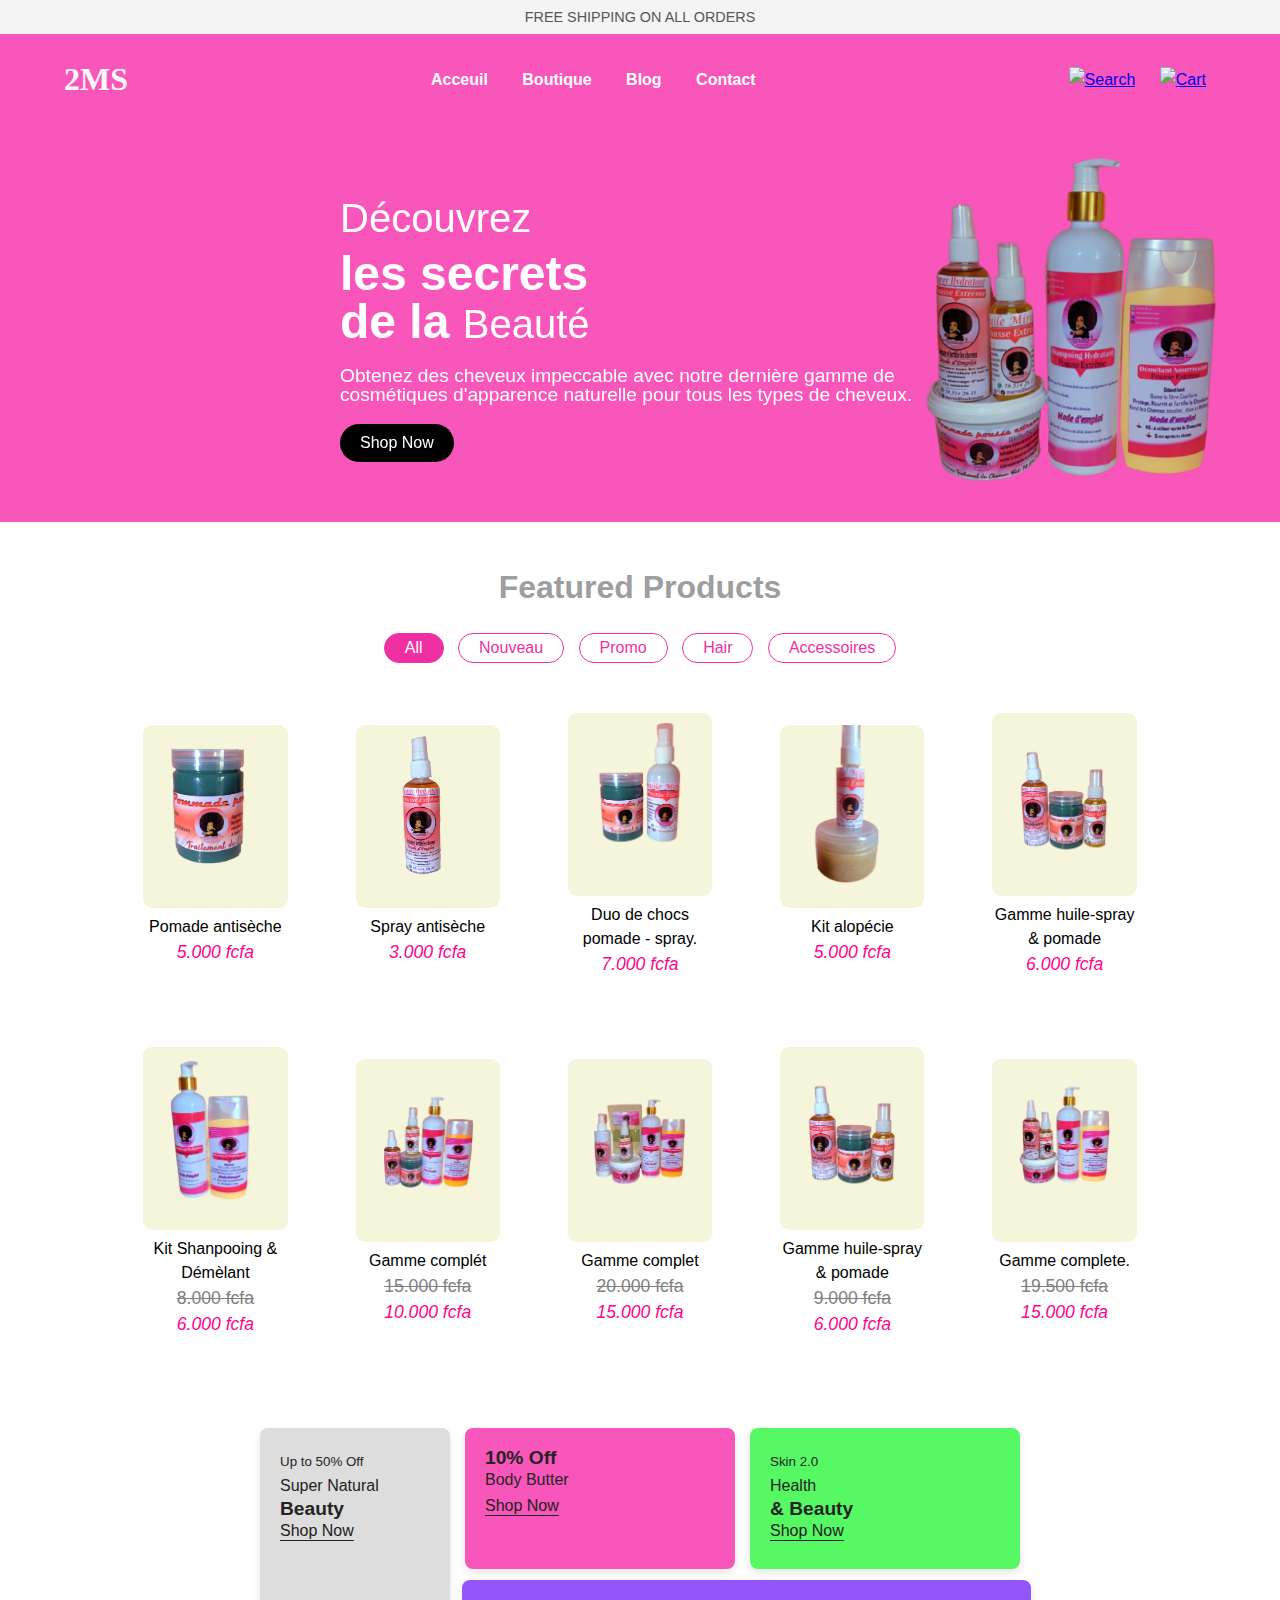
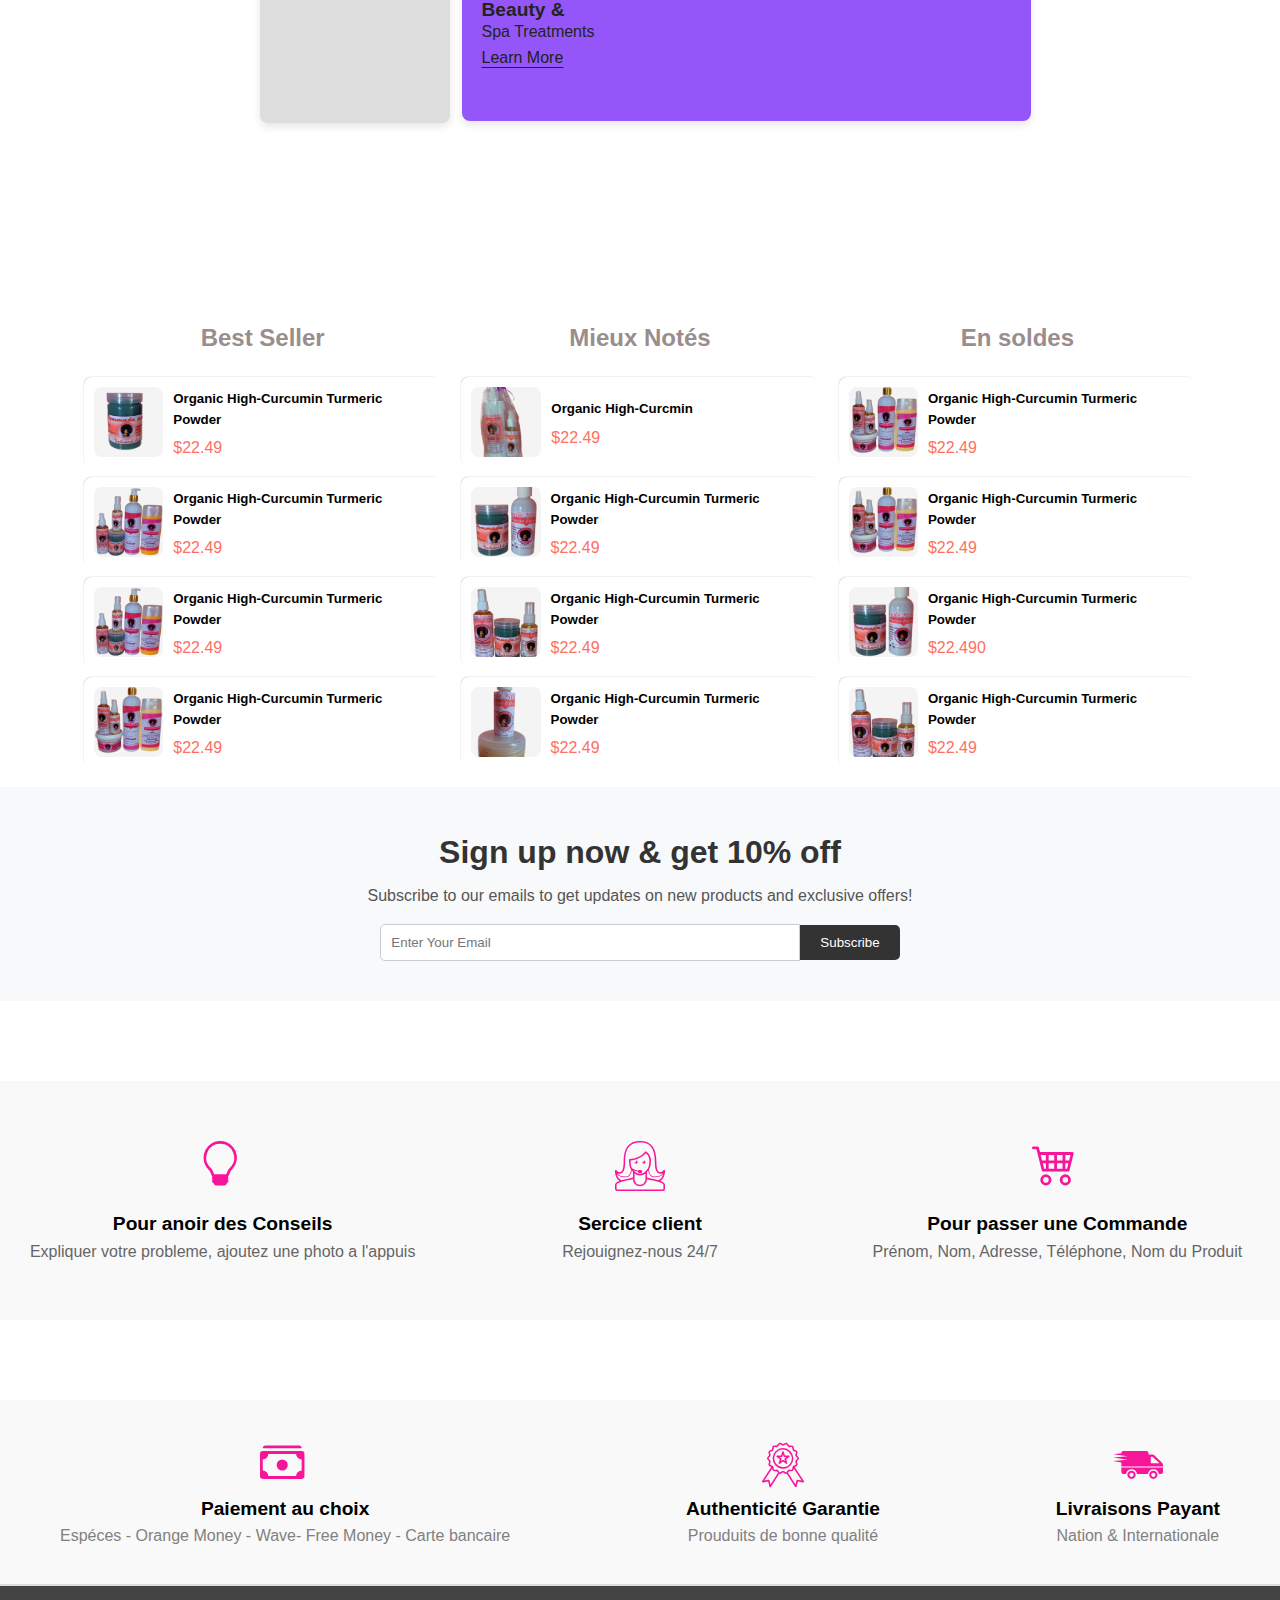
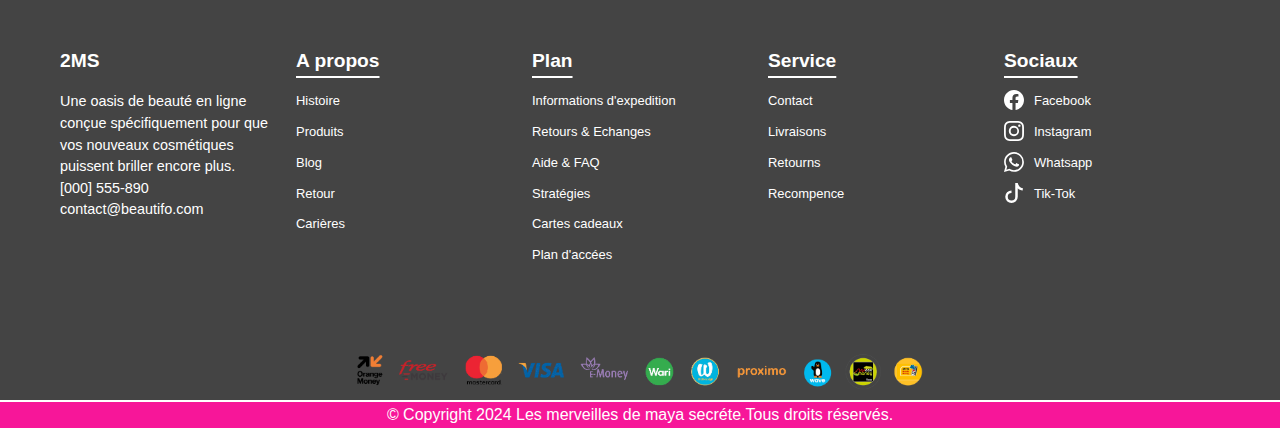
==== commit 16182463: "init" ====
--- a/index.html
+++ b/index.html
@@ -66,7 +66,7 @@
               <img src="./images/1.png" alt="Product 1" />
             </div>
             <div class="card-body">
-              <p>Organic High-Quality Cosmetic</p>
+              <p>Pomade antisèche</p>
               <em>5.000 fcfa</em>
                
             </div>
@@ -77,8 +77,8 @@
               <img src="./images/2.png" alt="Product 1" />
             </div>
             <div class="card-body">
-              <p>Organic High-Quality Cosmetic</p>
-              <em>2.000 fcfa</em>
+              <p>Spray antisèche</p>
+              <em>3.000 fcfa</em>
                
             </div>
           </div>
@@ -88,7 +88,7 @@
               <img src="./images/6.png" alt="Product 1" />
             </div>
             <div class="card-body">
-              <p>Organic High-Quality Cosmetic</p>
+              <p>Duo de chocs pomade - spray.</p>
               <em>7.000 fcfa</em>
                
             </div>
@@ -99,7 +99,7 @@
               <img src="./images/7.png" alt="Product 1" />
             </div>
             <div class="card-body">
-              <p>Organic High-Quality Cosmetic</p>
+              <p>Kit alopécie</p>
               <em>5.000 fcfa</em>
                
             </div>
@@ -110,7 +110,7 @@
               <img src="./images/8.png" alt="Product 1" />
             </div>
             <div class="card-body">
-              <p>Organic High-Quality Cosmetic</p>
+              <p>Gamme huile-spray & pomade</p>
               <em>6.000 fcfa</em>
                
             </div>
@@ -121,15 +121,15 @@
 
         
         <div class="product-grid">
-          <!-- Repeat this block for each product -->
-          <div class="product" data-category="face">
-            <div class="card-img">
-              <img src="./images/1.png" alt="Product 1" />
-            </div>
-            <div class="card-body">
-              <p>Organic High-Quality Cosmetic</p>
-             <p> <del>5.000 fcfa</del><br>
-              <em>3.000 fcfa</em> 
+
+          <div class="product" data-category="face">
+            <div class="card-img">
+              <img src="./images/11.png" alt="Product 1" />
+            </div>
+            <div class="card-body">
+              <p>Kit Shanpooing & Démèlant</p>
+             <p> <del>8.000 fcfa</del><br>
+              <em>6.000 fcfa</em> 
               </p>
                
             </div>
@@ -139,8 +139,8 @@
               <img src="./images/3.png" alt="Product 1" />
             </div>
             <div class="card-body">
-              <p>Organic High-Quality Cosmetic</p>
-              <p> <del>13.000 fcfa</del><br>
+              <p>Gamme complét <!-- Pomade petit modél, Huile, lotion, Shanpooing, Démélant --></p>
+              <p> <del>15.000 fcfa</del><br>
                 <em>10.000 fcfa</em> 
                 </p>
                
@@ -151,7 +151,7 @@
               <img src="./images/5.png" alt="Product 1" />
             </div>
             <div class="card-body">
-              <p>Organic High-Quality Cosmetic</p>
+              <p>Gamme complet</p>
               <p> <del>20.000 fcfa</del><br>
                 <em>15.000 fcfa</em> 
                 </p>
@@ -164,7 +164,7 @@
               <img src="./images/8.png" alt="Product 1" />
             </div>
             <div class="card-body">
-              <p>Organic High-Quality Cosmetic</p>
+              <p>Gamme huile-spray & pomade</p>
               <p> <del>9.000 fcfa</del><br>
                 <em>6.000 fcfa</em> 
                 </p>
@@ -177,17 +177,18 @@
               <img src="./images/4.png" alt="Product 1" />
             </div>
             <div class="card-body">
-              <p>Organic High-Quality Cosmetic</p>
-              <p> <del>18.500 fcfa</del><br>
+              <p>Gamme complete.</p>
+              <p> <del>19.500 fcfa</del><br>
                 <em>15.000 fcfa</em> 
                 </p>
             </div>
           </div>
           
-          <!-- Add more products here -->
-        </div>
-      </div>
-    </section>
+         
+        </div>
+      </div>
+    </section>
+    
 
     <section class="promotions">
       <div class="promotions_container">
@@ -241,7 +242,7 @@
               </div>
             </div>
             <div class="product-item">
-              <img src="./images/2.png" alt="Product 2" />
+              <img src="./images/3.png" alt="Product 2" />
               <div class="body-product">
                 <h5>Organic High-Curcumin Turmeric Powder</h5>
                 <p>$22.49</p>
@@ -272,9 +273,9 @@
           <h3>Mieux Notés</h3>
           <div class="product-list">
             <div class="product-item">
-              <img src="./images/5.png" alt="Product 1" />
-              <div class="body-product">
-                <h5>Organic High-Curcumin Turmeric Powder</h5>
+              <img src="./images/21.png" alt="Product 1" />
+              <div class="body-product">
+                <h5>Organic High-Curcmin</h5>
                 <p>$22.49</p>
               </div>
             </div>
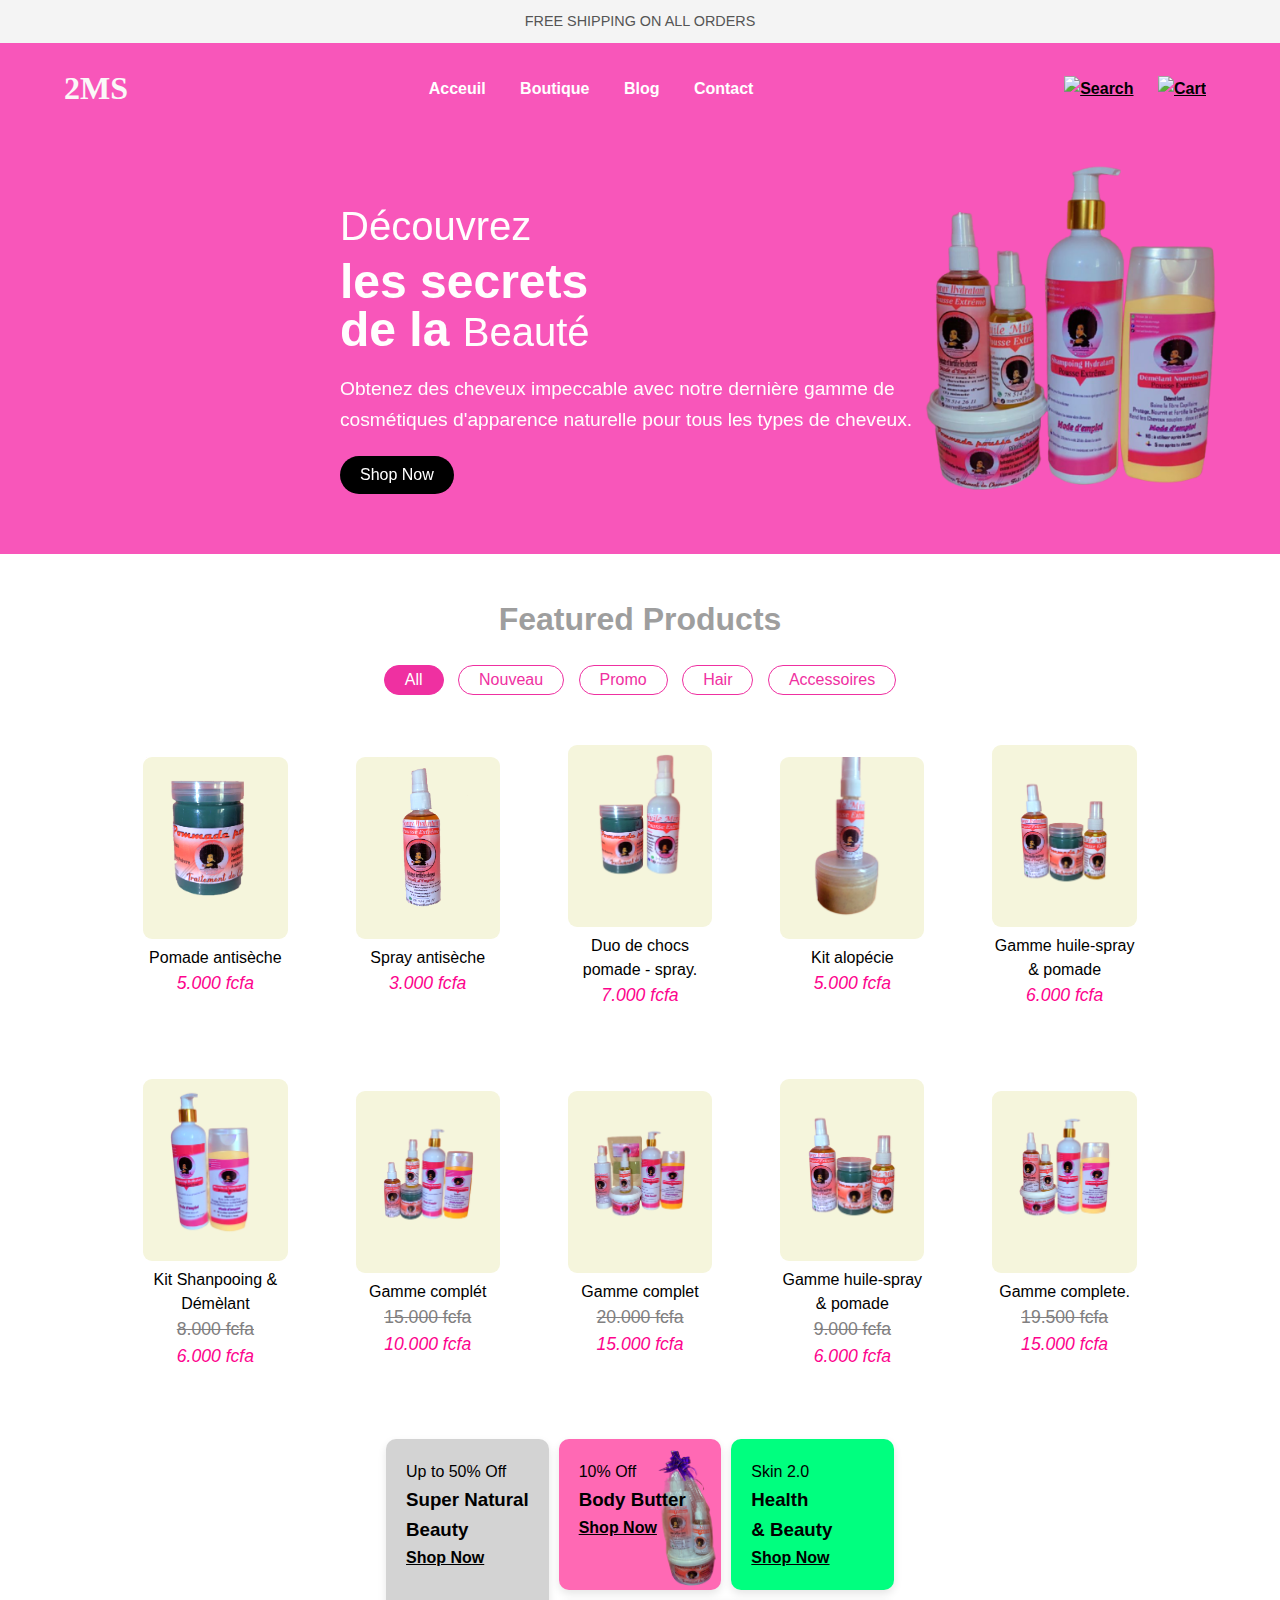
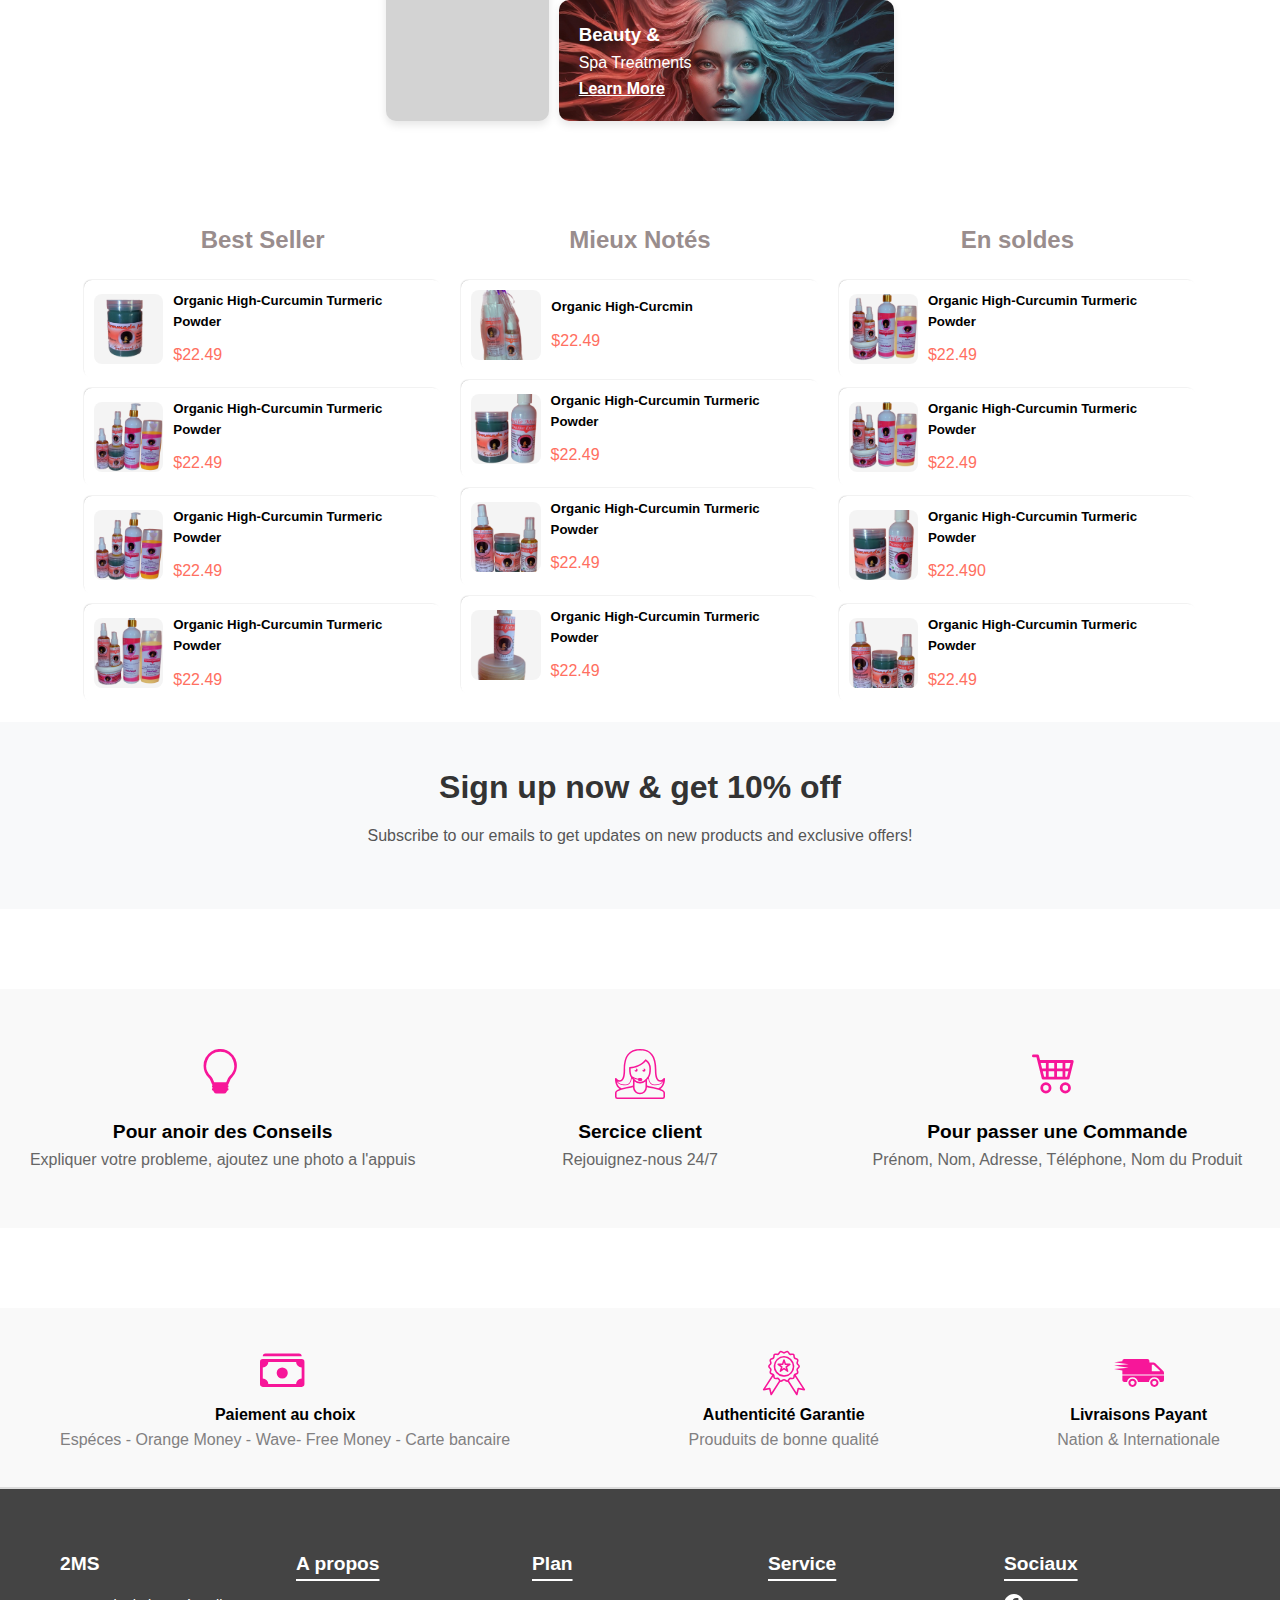
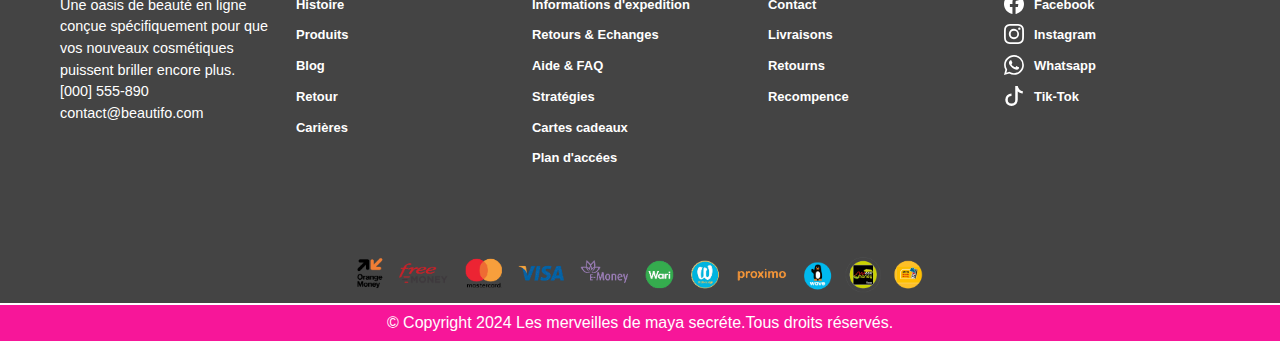
==== commit 19171710: "init" ====
--- a/index.html
+++ b/index.html
@@ -26,8 +26,8 @@
             </ul>
           </nav>
           <div class="header-icons">
-            <a href="#"><img src="search-icon.png" alt="Search" /></a>
-            <a href="#"><img src="cart-icon.png" alt="Cart" /></a>
+            <a href="#"><img src="" alt="Search" /></a>
+            <a href="#"><img src="" alt="Cart" /></a>
           </div>
         </div>
       </div>
@@ -189,42 +189,35 @@
       </div>
     </section>
     
-
+<!-- promotions_container -->
     <section class="promotions">
       <div class="promotions_container">
-        <div class="promotion-item item-1">
-          <div class="promo-content">
-            <small>Up to 50% Off</small>
-            <p>Super Natural</p>
-            <h3>Beauty</h3>
-            <a href="#" class="promo-button">Shop Now</a>
-          </div>
-        </div>
-        <div class="promotion-item item-2">
-          <div class="promo-content">
-            <h3>10% Off</h3>
-            <p>Body Butter</p>
-            <a href="#" class="promo-button">Shop Now</a>
-          </div>
-        </div>
-        <div class="promotion-item item-3">
-          <div class="promo-content">
-            <small>Skin 2.0</small>
-            <p>Health</p>
-            <h3>& Beauty</h3>
-            <a href="#" class="promo-button">Shop Now</a>
-          </div>
-        </div>
-        <div class="promotion-item item-4">
-          <div class="promo-content">
+        <div class="items-card card1">
+            <p>Up to 50% Off</p>
+            <h3>Super Natural<br>Beauty</h3>
+            <a href="#">Shop Now</a>
+        </div>
+        <div class="items-card card2">
+            <p>10% Off</p>
+            <h3>Body Butter</h3>
+            <a href="#">Shop Now</a>
+        </div>
+        <div class="items-card card3">
+            <p>Skin 2.0</p>
+            <h3>Health<br>& Beauty</h3>
+            <a href="#">Shop Now</a>
+        </div>
+        <div class="items-card card4">
             <h3>Beauty &</h3>
             <p>Spa Treatments</p>
-            <a href="#" class="promo-button">Learn More</a>
-          </div>
-        </div>
-      </div>
-    </section>
-    <!-- Section Produits Populaires -->
+            <a href="#">Learn More</a>
+        </div>
+    </div>
+    </section>
+ 
+    <section class="featured-products">
+      <div class="container"></div>
+    </section>
     <!-- ?:::::::::::::::::::::::::::::::::::::::: PARTIE BEST SELLER  ::::::::::::::::::::::::::::::::::::::::::: -->
     <!-- ?:::::::::::::::::::::::::::::::::::::::: PARTIE BEST SELLER  ::::::::::::::::::::::::::::::::::::::::::: -->
     <!-- ?:::::::::::::::::::::::::::::::::::::::: PARTIE BEST SELLER  ::::::::::::::::::::::::::::::::::::::::::: -->
@@ -350,10 +343,7 @@
           Subscribe to our emails to get updates on new products and exclusive
           offers!
         </p>
-        <form>
-          <input type="email" placeholder="Enter Your Email" />
-          <button type="submit">Subscribe</button>
-        </form>
+       
       </div>
     </section>
     <section class="featured-products">
@@ -362,6 +352,8 @@
     <!-- ************************** SECTION INFOS ************************** -->
     <!-- ************************** SECTION INFOS ************************** -->
     <!-- ************************** SECTION INFOS ************************** -->
+   
+   
     <section class="info-section">
       <div class="info-container">
         <div class="info-item">
--- a/asset/css/style.css
+++ b/asset/css/style.css
@@ -273,98 +273,82 @@
 }
 
 
-
-
 .promotions_container {
-    display: flex;
-    flex-wrap: wrap;
-    gap: 15px;
+    display: grid;
+    grid-template-columns: repeat(3, 1fr);
+    grid-template-rows: repeat(2, auto);
+    gap: 10px;
+}
+
+.promotions {
+
+    display: flex;
     justify-content: center;
-    max-width: 1200px;
-    margin: auto;
+    align-items: center;
+    margin: 0;
+}
+
+.items-card {
     padding: 20px;
-}
-
-.promotion-item {
-    position: relative;
-    width: calc(33.33% - 20px); /* 3 items per row */
+    border-radius: 10px;
+    color: #000;
     box-shadow: 0 4px 8px rgba(0, 0, 0, 0.1);
-    border-radius: 8px;
-    overflow: hidden;
-}
-
-.item-1 {
-
-    width: 190px;
-    height: 295px;
-    background-color: #ddd;
-}
-
-.item-2 {
-
-    width: 270px;
-    height: 141px;
-    background-color: #f856ba;
-}
-
-.item-3 {
-
-    width: 270px;
-    height: 141px;
-    background-color: #56f864;
-}
-
-.item-4 {
-
-    width: 70%;
-    height: 141px;
-    background-color: #9456f8;
-    position: relative;
-    top: -158px;
-    left: 106px;
-    
-
-}
-
-.promo-content {
-    position: absolute;
-    top: 20px;
-    left: 20px;
-    color: rgb(36, 35, 35);
-}
-
-.promo-content h3 ,strong{
-    margin: 0;
-    font-size: 1.2em;
-}
-
-.promo-content p {
-    margin: 5px 0;
-    font-weight: 500;
-}
-
-.promo-content h3,p{
-    line-height: 1;
-}
-
-
-.promo-button {
-    display: inline-block;
+    transition: transform 0.3s ease;
+
+}
+
+.items-card:hover {
+    transform: translateY(-5px);
+}
+
+.card1 {
+    background-color: #d3d3d3;
+    grid-column: 1 / 2;
+    grid-row: 1 / 3;
+}
+
+.card2 {
    
-    color: rgb(32, 32, 32);
+    grid-column: 2 / 3;
+    grid-row: 1 / 2;
+    background:  center center /cover url(../../images/21.png) #ff69b4 no-repeat;
+    background-size: 88px 173px;
+    background-position: 91px;
+
+    
+}
+
+.card3 {
+    background-color: #00ff7f;
+    grid-column: 3 / 4;
+    grid-row: 1 / 2;
+}
+
+.card4 {
+    background:  center center /cover url(../../images/cheveux\ 2.0.png);
+    background-position: 0 -10px;
+    grid-column: 2 / 4;
+    grid-row: 2 / 3;
+    color: #fff;
+}
+
+.card4 a {
+    color: #ffff;
+}
+
+a {
+    color: #000;
     text-decoration: underline;
-    text-underline-offset: 4px;
-    border-radius: 4px;
-}
-
-.promo-button:hover {
-    color: #f71699;
-}
-
-/* For the 2x2 grid layout in the second row */
-.promotion-item:nth-child(4) {
-    width: calc(50% - 11px); /* 2 items per row */
-}
+    font-weight: bold;
+}
+
+a:hover {
+    text-decoration: none;
+}
+
+
+
+
 
 
 
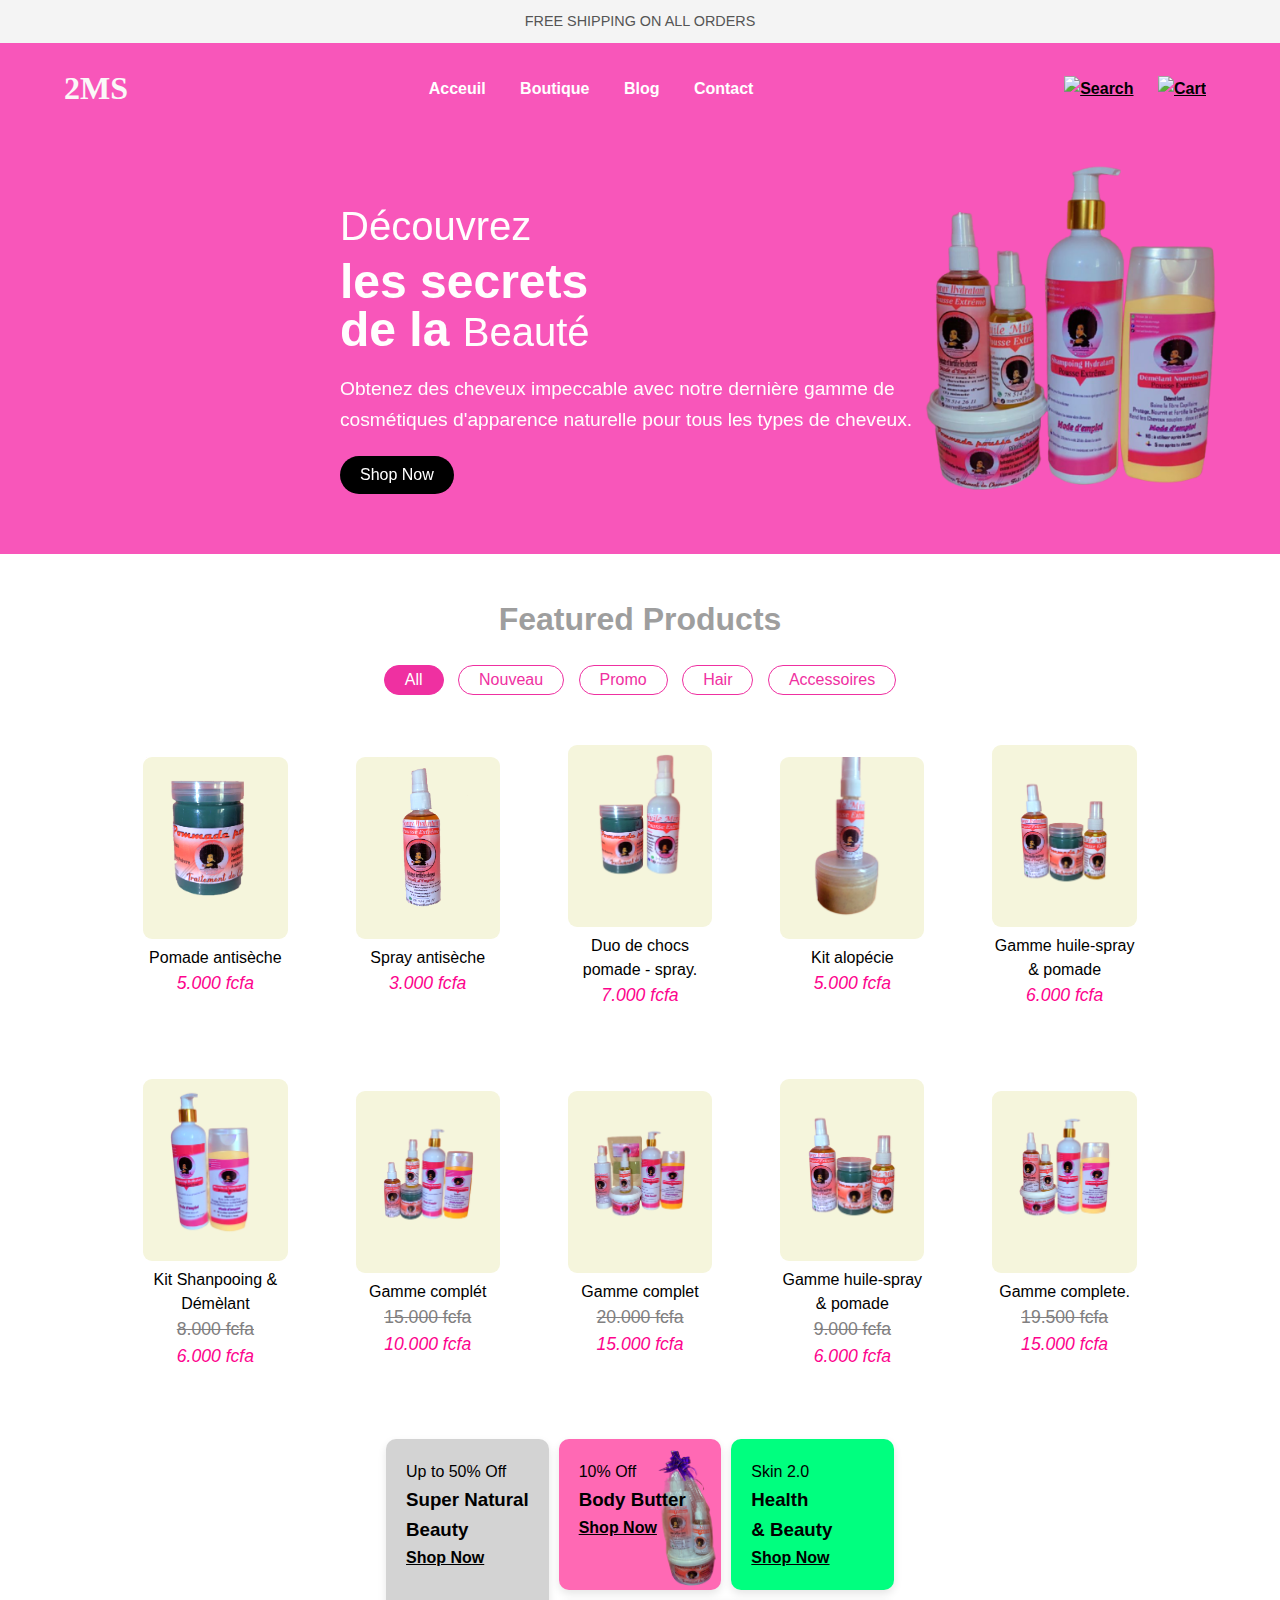
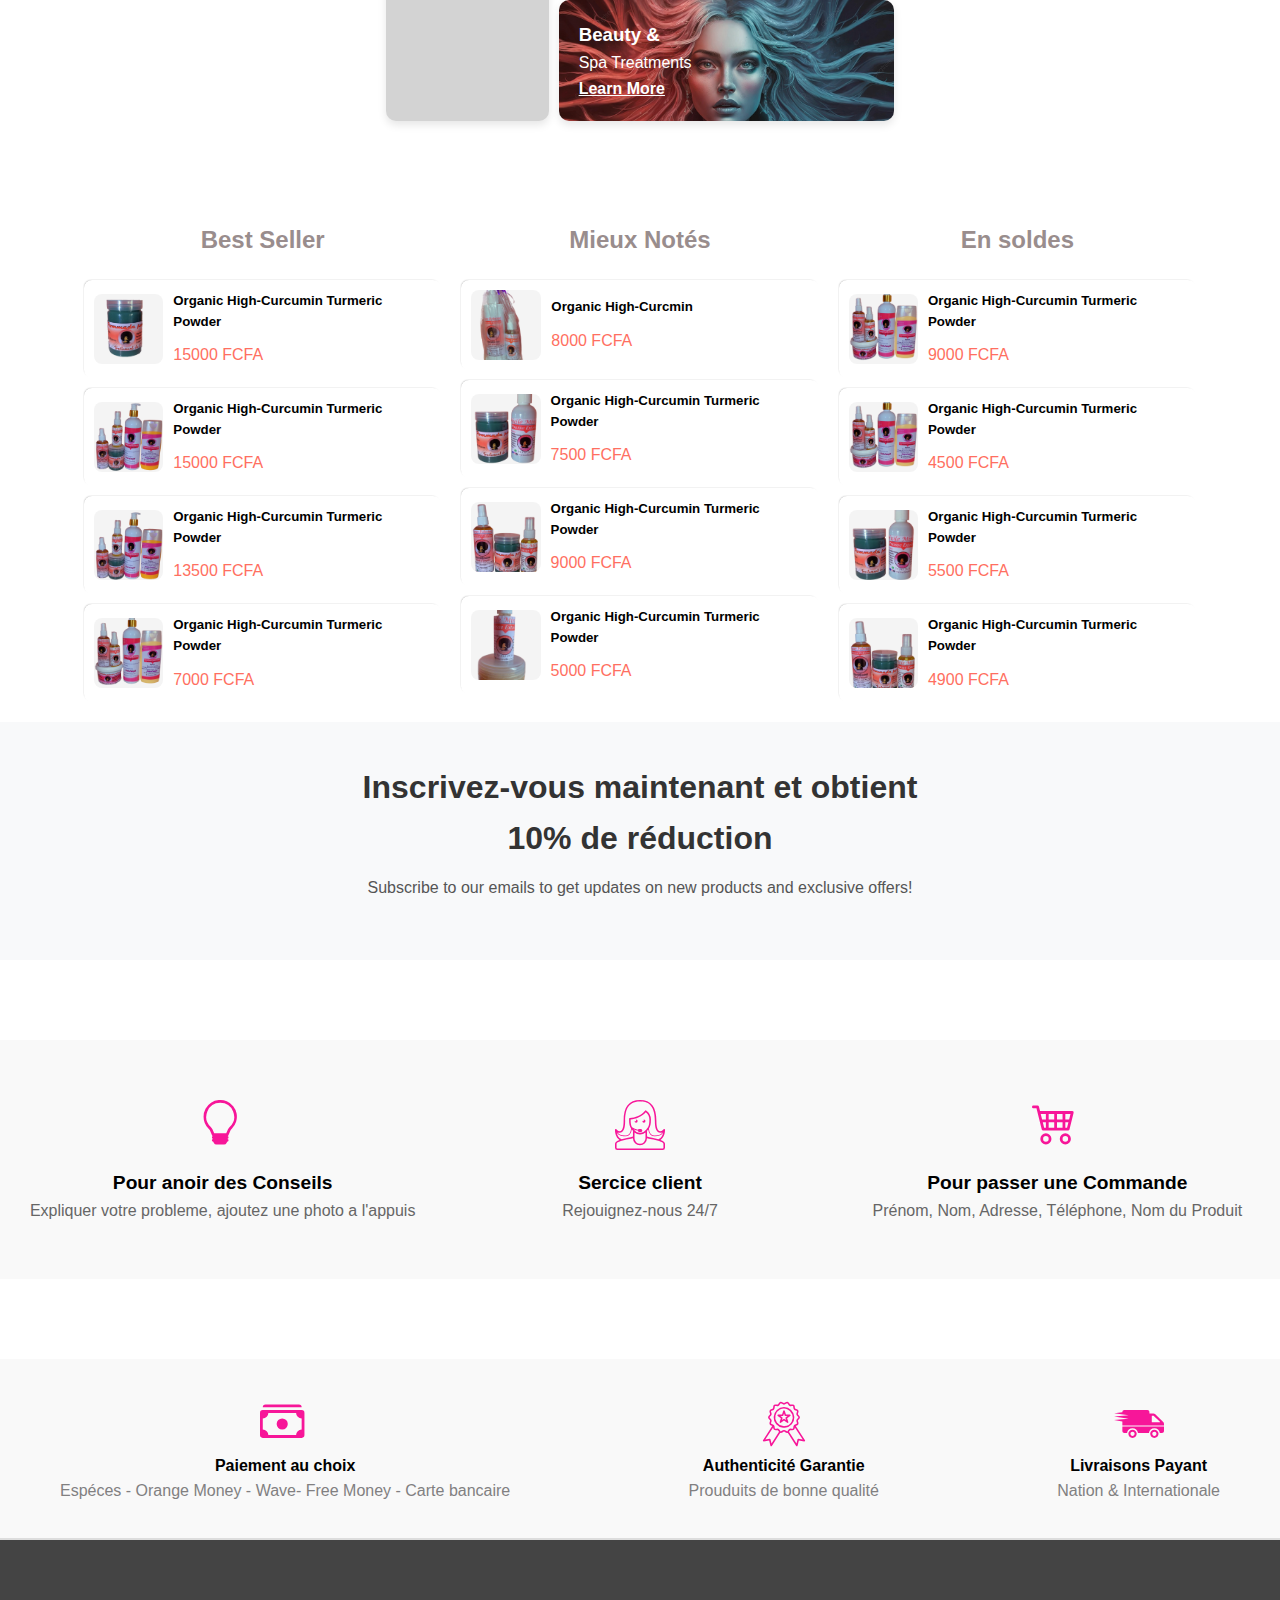
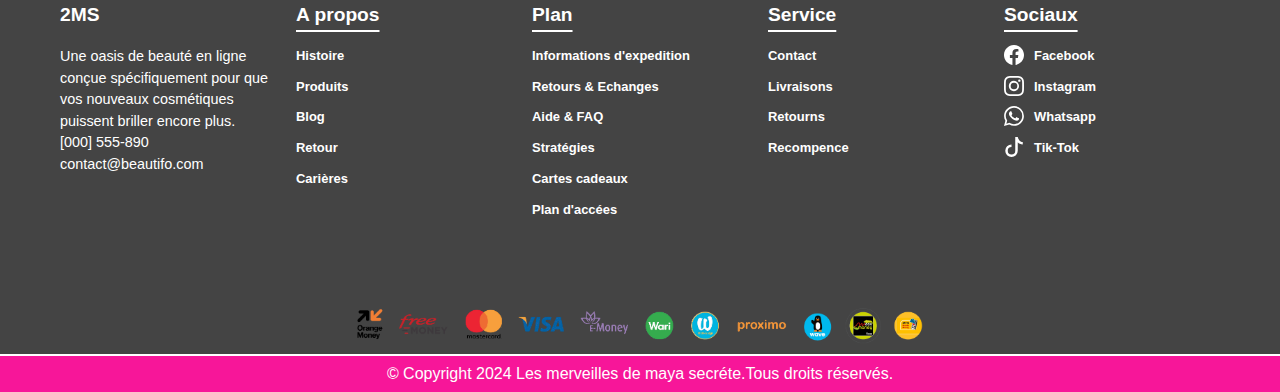
==== commit a64222a7: "Update index.html" ====
--- a/index.html
+++ b/index.html
@@ -231,28 +231,28 @@
               <img src="./images/1.png" alt="Product 1" />
               <div class="body-product">
                 <h5>Organic High-Curcumin Turmeric Powder</h5>
-                <p>$22.49</p>
+                <p>15000 FCFA</p>
               </div>
             </div>
             <div class="product-item">
               <img src="./images/3.png" alt="Product 2" />
               <div class="body-product">
                 <h5>Organic High-Curcumin Turmeric Powder</h5>
-                <p>$22.49</p>
+                <p>15000 FCFA</p>
               </div>
             </div>
             <div class="product-item">
               <img src="./images/3.png" alt="Product 3" />
               <div class="body-product">
                 <h5>Organic High-Curcumin Turmeric Powder</h5>
-                <p>$22.49</p>
+                <p>13500 FCFA</p>
               </div>
             </div>
             <div class="product-item">
               <img src="./images/4.png" alt="Product 4" />
               <div class="body-product">
                 <h5>Organic High-Curcumin Turmeric Powder</h5>
-                <p>$22.49</p>
+                <p>7000 FCFA</p>
               </div>
             </div>
           </div>
@@ -269,28 +269,28 @@
               <img src="./images/21.png" alt="Product 1" />
               <div class="body-product">
                 <h5>Organic High-Curcmin</h5>
-                <p>$22.49</p>
+                <p>8000 FCFA</p>
               </div>
             </div>
             <div class="product-item">
               <img src="./images/6.png" alt="Product 2" />
               <div class="body-product">
                 <h5>Organic High-Curcumin Turmeric Powder</h5>
-                <p>$22.49</p>
+                <p>7500 FCFA</p>
               </div>
             </div>
             <div class="product-item">
               <img src="./images/8.png" alt="Product 3" />
               <div class="body-product">
                 <h5>Organic High-Curcumin Turmeric Powder</h5>
-                <p>$22.49</p>
+                <p>9000 FCFA</p>
               </div>
             </div>
             <div class="product-item">
               <img src="./images/7.png" alt="Product 4" />
               <div class="body-product">
                 <h5>Organic High-Curcumin Turmeric Powder</h5>
-                <p>$22.49</p>
+                <p>5000 FCFA</p>
               </div>
             </div>
           </div>
@@ -307,28 +307,28 @@
               <img src="./images/4.png" alt="Product 1" />
               <div class="body-product">
                 <h5>Organic High-Curcumin Turmeric Powder</h5>
-                <p>$22.49</p>
+                <p>9000 FCFA</p>
               </div>
             </div>
             <div class="product-item">
               <img src="./images/4.png" alt="Product 2" />
               <div class="body-product">
                 <h5>Organic High-Curcumin Turmeric Powder</h5>
-                <p>$22.49</p>
+                <p>4500 FCFA</p>
               </div>
             </div>
             <div class="product-item">
               <img src="./images/6.png"  alt="Product 3" />
               <div class="body-product">
                 <h5>Organic High-Curcumin Turmeric Powder</h5>
-                <p>$22.490</p>
+                <p>5500 FCFA</p>
               </div>
             </div>
             <div class="product-item">
               <img src="./images/8.png" alt="Product 4" />
               <div class="body-product">
                 <h5>Organic High-Curcumin Turmeric Powder</h5>
-                <p>$22.49</p>
+                <p>4900 FCFA</p>
               </div>
             </div>
           </div>
@@ -338,7 +338,7 @@
     <!-- Section Inscription -->
     <section class="signup">
       <div class="container">
-        <h2>Sign up now & get 10% off</h2>
+        <h2>Inscrivez-vous maintenant et obtient 10% de réduction</h2>
         <p>
           Subscribe to our emails to get updates on new products and exclusive
           offers!
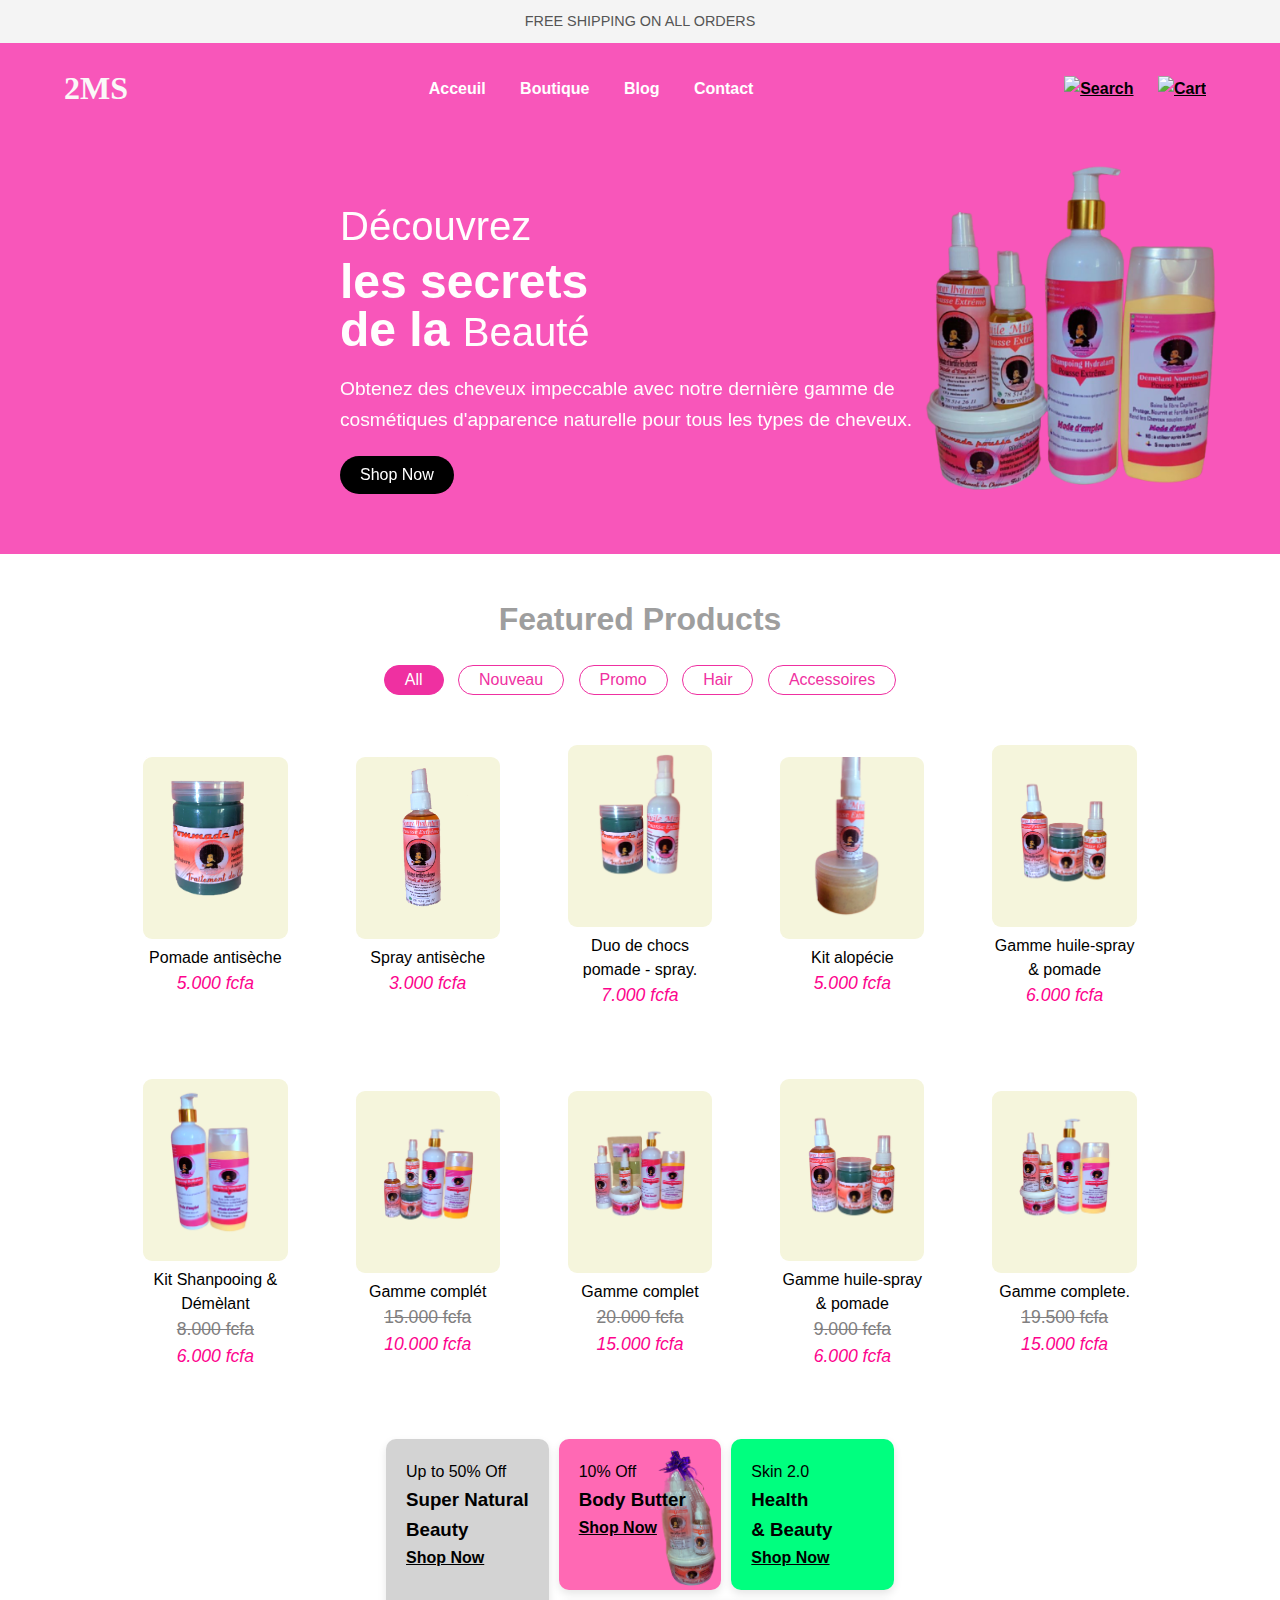
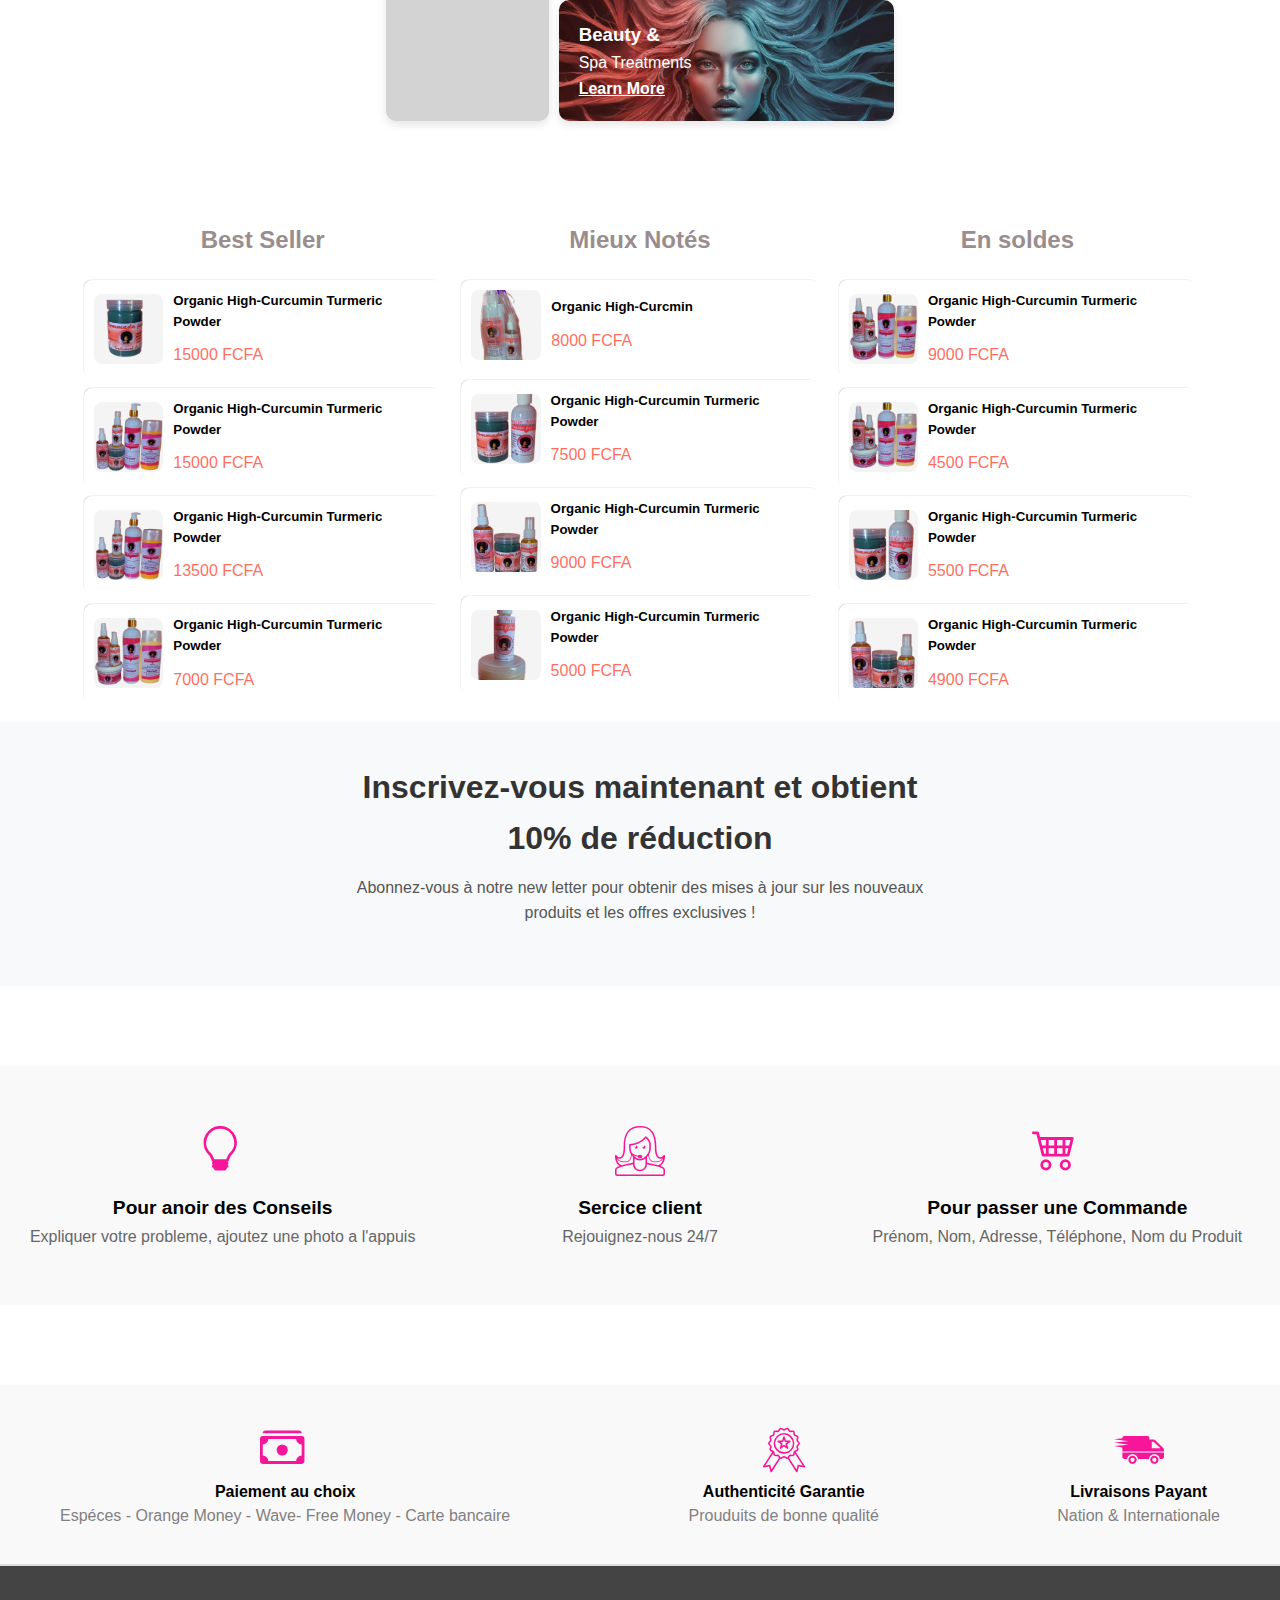
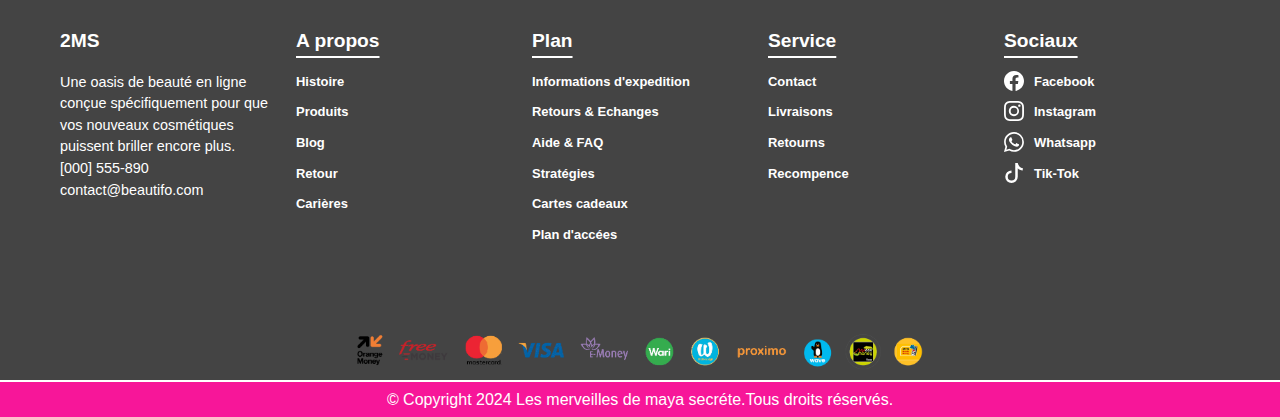
==== commit 15de473f: "Update index.html" ====
--- a/index.html
+++ b/index.html
@@ -340,8 +340,7 @@
       <div class="container">
         <h2>Inscrivez-vous maintenant et obtient 10% de réduction</h2>
         <p>
-          Subscribe to our emails to get updates on new products and exclusive
-          offers!
+          Abonnez-vous à notre new letter pour obtenir des mises à jour sur les nouveaux produits et les offres exclusives !
         </p>
        
       </div>
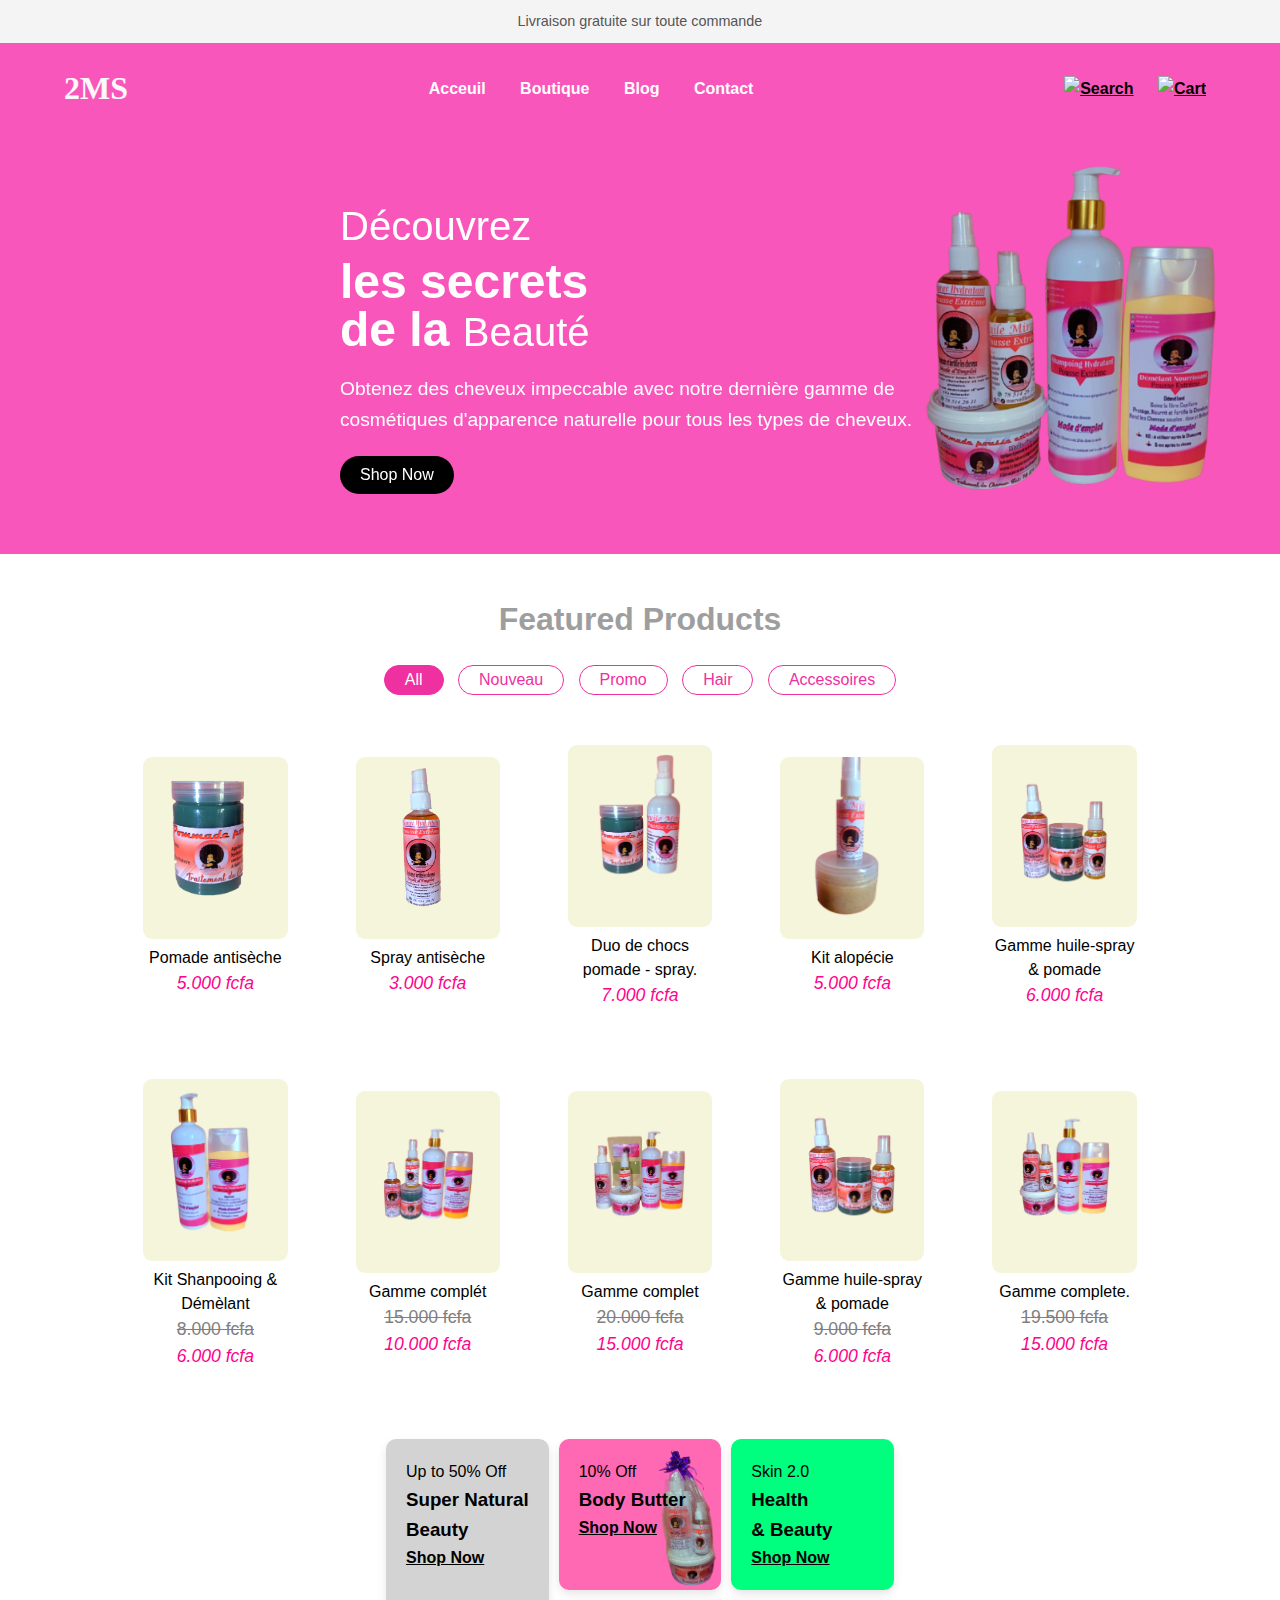
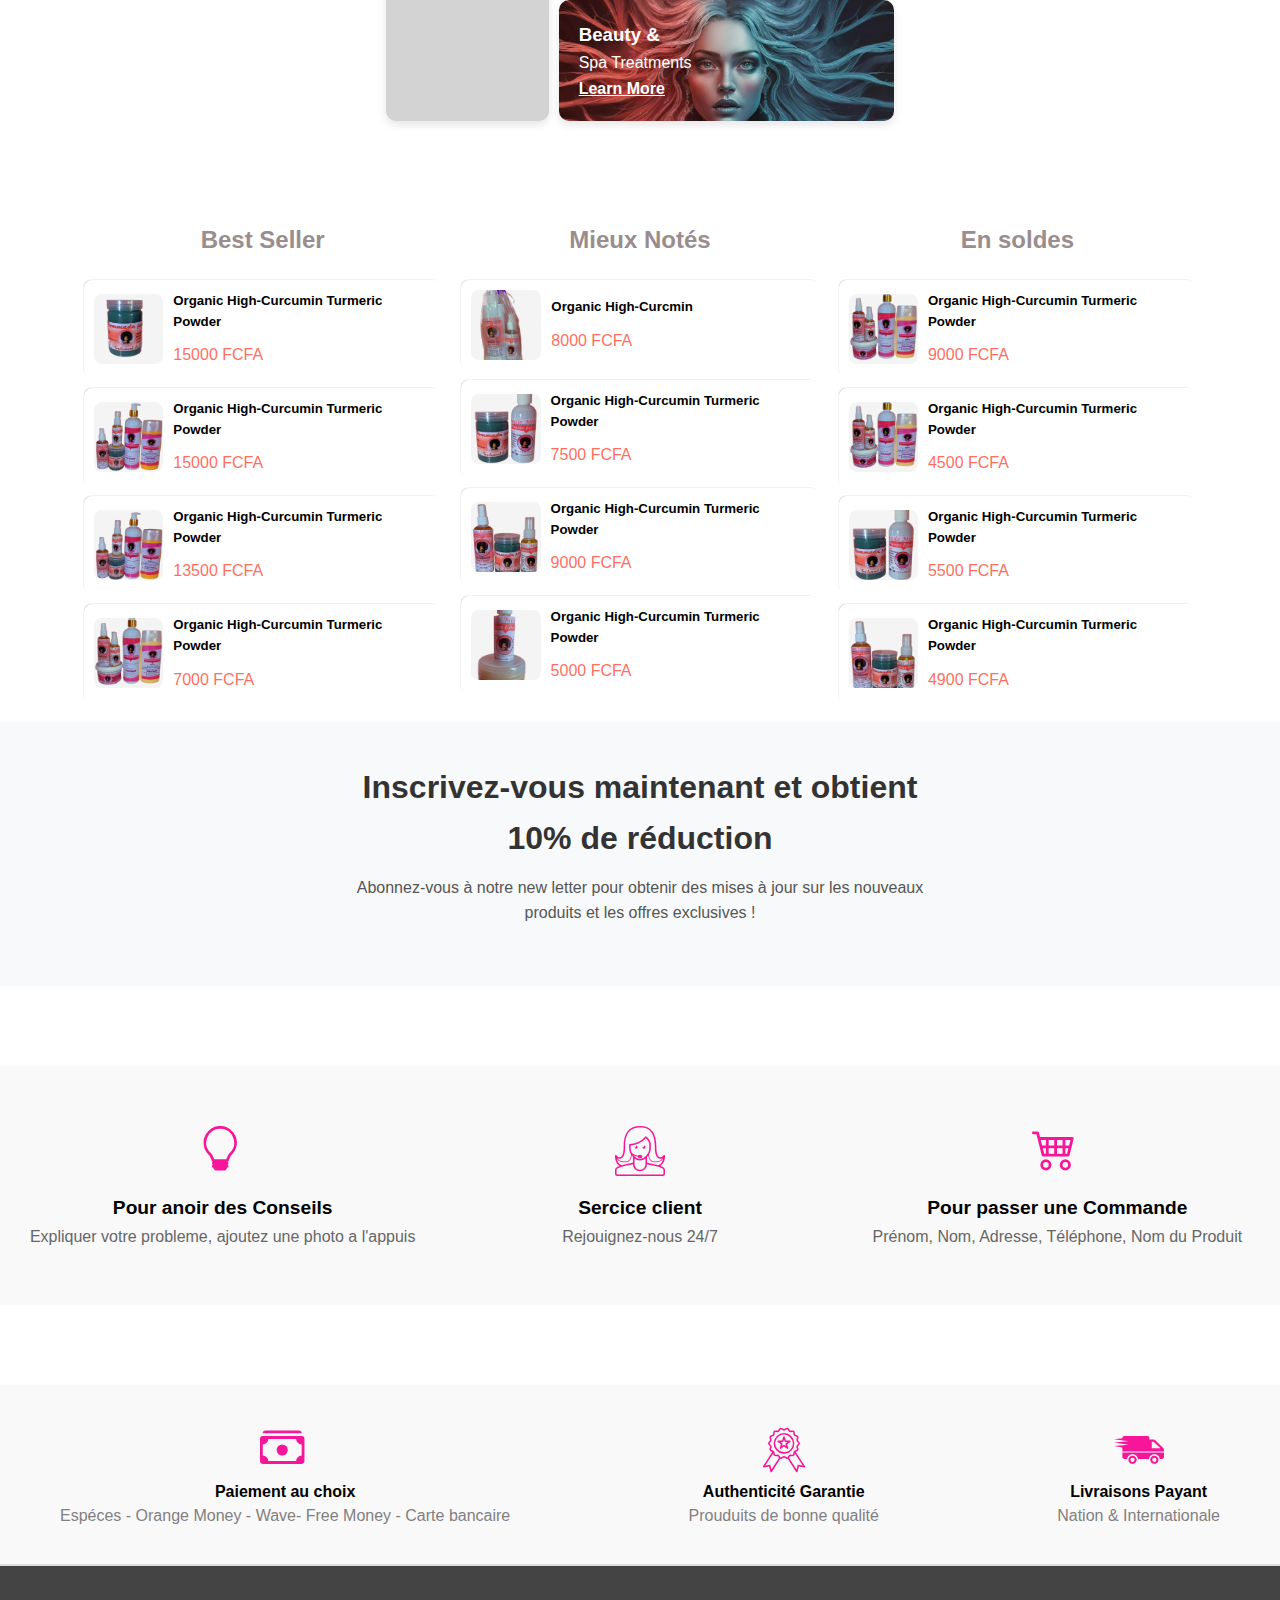
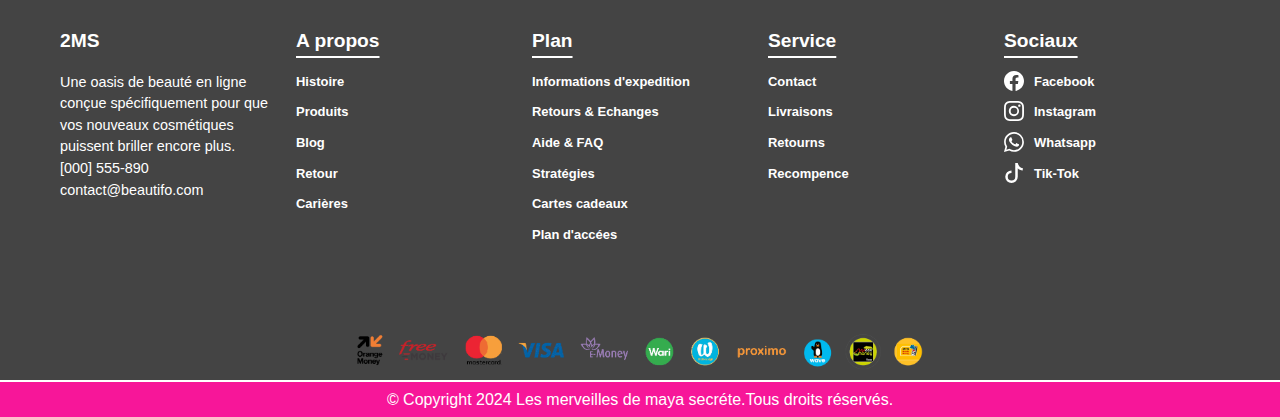
==== commit feae48a6: "Update index.html" ====
--- a/index.html
+++ b/index.html
@@ -10,7 +10,7 @@
   <body>
     <header>
       <div class="top-bar">
-        <p>FREE SHIPPING ON ALL ORDERS</p>
+        <p>Livraison gratuite sur toute commande</p>
       </div>
       <div class="main-header">
         <div class="header-nav">
